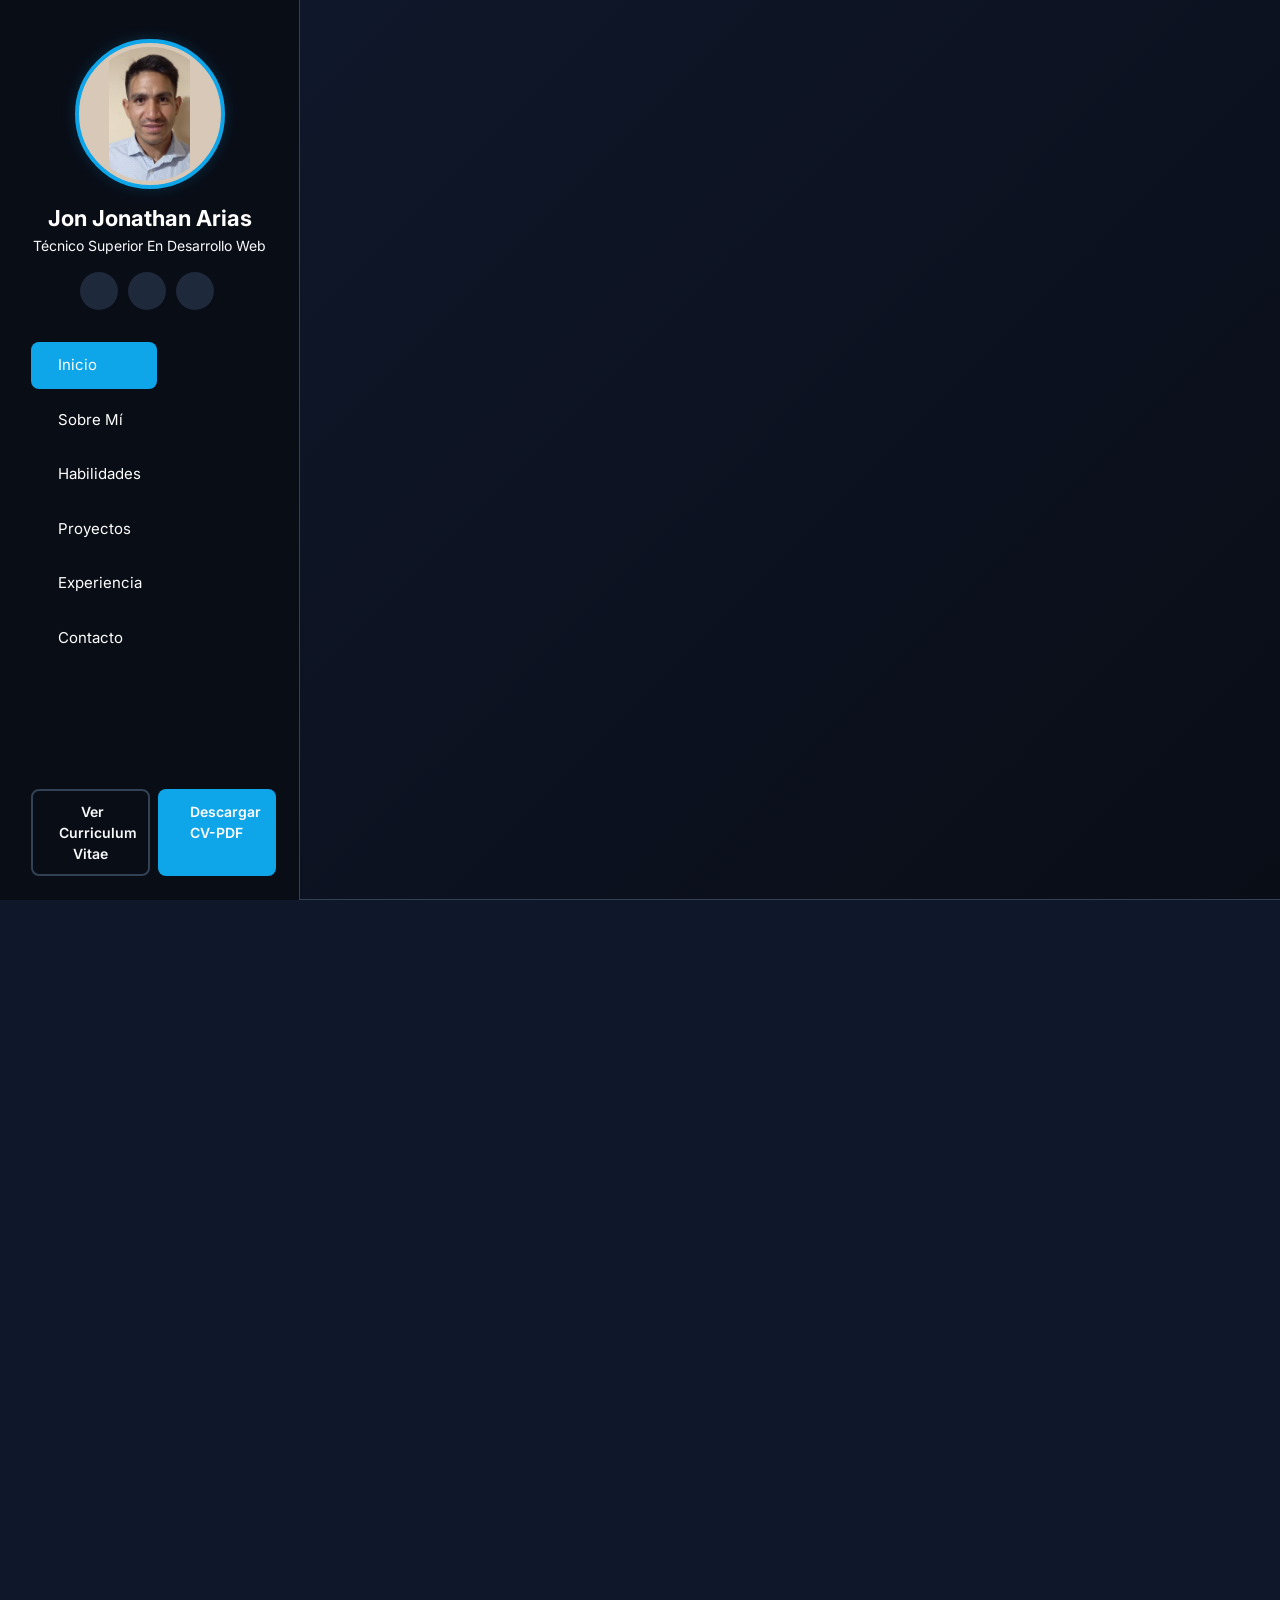
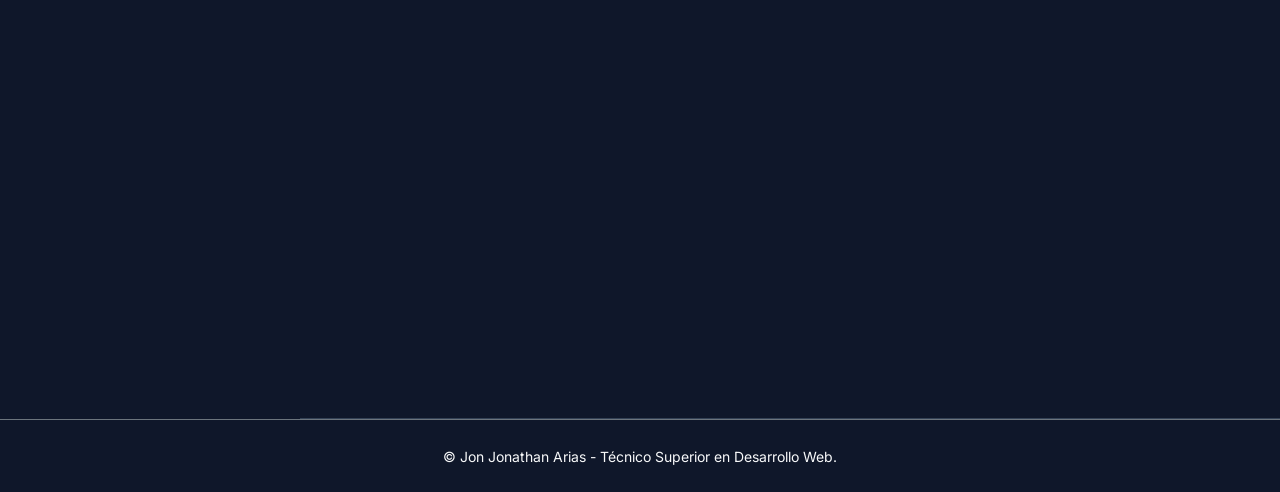
==== index.html @ d0ccfe45 "agregando informacion en tarjeta de contacto" ====
<!DOCTYPE html>
<html lang="es">

<head>
  <meta charset="utf-8">
  <meta content="width=device-width, initial-scale=1.0" name="viewport">

  <title>Jon Jonathan Arias | Técnico Superior en Desarrollo Web & Full Stack</title>
  <meta content="Portafolio Profesional de Jon Jonathan Arias - Técnico Superior en Desarrollo Web y Aplicaciones Digitales. Especialista en C#, Java, Python y JavaScript." name="description">
  <meta content="Jon Jonathan Arias, Desarrollo Web, Full Stack, C#, .NET, Java, Python, Alpine.js, Argentina, Software Developer" name="keywords">

  <!-- Favicons -->
  <link href="https://cdnjs.cloudflare.com/ajax/libs/bootstrap-icons/1.11.1/font/bootstrap-icons.min.css" rel="stylesheet">
  
  <!-- Google Fonts -->
  <link href="https://fonts.googleapis.com/css2?family=Inter:wght@300;400;500;600;700&family=Fira+Code:wght@400;500;600&display=swap" rel="stylesheet">

  <!-- Vendor CSS Files -->
  <link href="https://cdn.jsdelivr.net/npm/bootstrap@5.3.0/dist/css/bootstrap.min.css" rel="stylesheet">
  <link href="https://unpkg.com/aos@2.3.1/dist/aos.css" rel="stylesheet">

  <!-- Template Main CSS File -->
  <link rel="stylesheet" href="assets/css/estilos.css">

  <!-- EmailJS SDK -->
  <script type="text/javascript" src="https://cdn.jsdelivr.net/npm/@emailjs/browser@3/dist/email.min.js"></script>
</head>

<body>

  <!-- Mobile Toggle Button -->
  <button type="button" class="mobile-nav-toggle d-lg-none" id="mobileToggle"><i class="bi bi-list"></i></button>

  <!-- ======= Header Sidebar ======= -->
  <header id="header" class="position-fixed top-0 start-0 bottom-0 overflow-y-auto">
    <div class="d-flex flex-column min-vh-100 p-3">

      <div class="profile mt-2">
        <img src="assets/img/me.jpg" alt="Jon Jonathan Arias" class="img-fluid rounded-circle">
        <h1 class="mt-3"><a href="index.html" class="text-white text-decoration-none">Jon Jonathan Arias</a></h1>
        <p class="text-center --text-muted small mt-1">Técnico Superior En Desarrollo Web</p>
        <div class="social-links text-center mt-3">
          <a href="https://github.com/jonjonathanarias" target="_blank" title="GitHub"><i class="bi bi-github"></i></a>
          <a href="https://linkedin.com/in/jon-jonathan-arias" target="_blank" title="LinkedIn"><i class="bi bi-linkedin"></i></a>
          <button type="button" onclick="sendMail()" title="Enviar Correo"><i class="bi bi-envelope"></i></button>
        </div>
      </div>

      <nav id="navbar" class="nav-menu navbar mt-4">
        <ul>
          <li><a href="#hero" class="nav-link active"><i class="bi bi-house-door"></i> <span>Inicio</span></a></li>
          <li><a href="#about" class="nav-link"><i class="bi bi-person"></i> <span>Sobre Mí</span></a></li>
          <li><a href="#skills" class="nav-link"><i class="bi bi-cpu"></i> <span>Habilidades</span></a></li>
          <li><a href="#projects" class="nav-link"><i class="bi bi-code-slash"></i> <span>Proyectos</span></a></li>
          <li><a href="#resume" class="nav-link"><i class="bi bi-file-earmark-text"></i> <span>Experiencia</span></a></li>
          <li><a href="#contact" class="nav-link"><i class="bi bi-envelope"></i> <span>Contacto</span></a></li>
        </ul>
      </nav>

      <div class="mt-auto pt-4 pb-2 d-flex gap-2">
        <!-- Abrir en línea (Google Drive) -->
        <a href="https://drive.google.com/file/d/1VVLKbBzwM4UH4rg1sHsi0IK07VV4pfbD/view?usp=sharing" target="_blank" class="btn btn-sm btn-outline-custom w-50" title="Ver en línea">
          <i class="bi bi-eye me-1"></i> Ver Curriculum Vitae
        </a>
        
        <!-- Descargar archivo local del repositorio -->
        <a href="Curriculum-Vitae- Arias-Jon-2026.pdf" download="Curriculum-Vitae- Arias-Jon-2026.pdf" class="btn btn-sm btn-custom w-50" title="Descargar PDF">
          <i class="bi bi-download me-1"></i> Descargar CV-PDF
        </a>
      </div>

    </div>
  </header>

  <!-- ======= Main Content Area ======= -->
  <main id="main">

    <!-- ======= Hero Section ======= -->
    <section id="hero" class="d-flex flex-column justify-content-center">
      <div class="container" data-aos="fade-up">
        <span class="tech-badge mb-3">
          <i class="bi bi-patch-check-fill me-1"></i> DISPONIBLE PARA DESARROLLAR NUEVOS PROYECTOS 
        </span>
        
        <h1 class="display-4 fw-bold text-white mb-2">Jon Jonathan Arias</h1>
        
        <h2 class="h4 text-info fw-semibold mb-3">
          Técnico Superior en Desarrollo Web & Aplicaciones Digitales
        </h2>
        
        <p class="lead text-light max-w-700">
          Especializado en la creación de soluciones integrales <strong>Full Stack</strong>: interfaces de usuario en <strong>Frontend</strong>, arquitectura lógica en <strong>Backend</strong> e integración eficiente de <strong>APIs REST</strong>.
        </p>

        <div class="mt-4 pt-2">
          <a href="#projects" class="btn-custom me-2">
            <i class="bi bi-folder-check me-2"></i>Ver Proyectos
          </a>
          <a href="#contact" class="btn-outline-custom">
            <i class="bi bi-chat-dots me-2"></i>Contactar
          </a>
        </div>
      </div>
    </section>

    <!-- ======= About Section ======= -->
    <section id="about" class="about">
      <div class="container" data-aos="fade-up">

        <div class="section-title">
          <h2>Sobre Mí</h2>
          <p>Enfocado en resolver problemas reales mediante código limpio, arquitecturas sólidas e interfaces eficientes.</p>
        </div>

        <div class="row gy-4">
          <div class="col-lg-7">
            <p class="lead text-white">
              Técnico Superior en Desarrollo Web y Aplicaciones Digitales graduado del Instituto Superior Politécnico Córdoba.
            </p>
            <p class="--text-muted">
              Mi experiencia abarca el desarrollo Full Stack tanto para soluciones web como de escritorio. Me especializo en construir lógica backend robusta utilizando <strong>C# (.NET)</strong>, <strong>Java (API REST, Tomcat)</strong>, <strong>Node.js</strong> y <strong>Python (Flask/Django)</strong>, complementado con interfaces dinámicas e interactivas creadas con <strong>JavaScript, Angular, Alpine.js, Bootstrap y Tailwind CSS</strong>.
            </p>
            <p class="--text-muted">
              Experiencia práctica como desarrollador Freelance gestionando proyectos de extremo a extremo, desde el levantamiento de requerimientos y diseño de base de datos hasta el despliegue final.
            </p>
          </div>

          <div class="col-lg-5">
            <div class="custom-card">
              <h4 class="text-white mb-3">
                <i class="bi bi-person-badge text-info me-2"></i>Perfil Profesional
              </h4>
              <ul class="list-unstyled text-muted mb-0">
                <li class="mb-3 d-flex align-items-start">
                  <i class="bi bi-mortarboard text-info me-2 mt-1"></i>
                  <div>
                    <strong class="text-white d-block">Formación Académica:</strong>
                    <span class="small text-light">Técnico Superior en Desarrollo Web y Aplicacioness Digitales</span>
                  </div>
                </li>
                <li class="mb-3 d-flex align-items-start">
                  <i class="bi bi-geo-alt text-info me-2 mt-1"></i>
                  <div>
                    <strong class="text-white d-block">Ubicación:</strong>
                    <span class="small text-light">Córdoba, Argentina</span>
                  </div>
                </li>
                <li class="mb-3 d-flex align-items-start">
                  <i class="bi bi-laptop text-info me-2 mt-1"></i>
                  <div>
                    <strong class="text-white d-block">Disponibilidad / Modalidad:</strong>
                    <span class="small text-light">Remoto (Global) / Presencial / Híbrido</span>
                  </div>
                </li>
                <li class="mb-3 d-flex align-items-start">
                  <i class="bi bi-translate text-info me-2 mt-1"></i>
                  <div>
                    <strong class="text-white d-block">Idiomas:</strong>
                    <span class="small text-light">Español (Nativo) · Inglés (B2) · Portugués (B2)</span>
                  </div>
                </li>
                <li class="mb-0 d-flex align-items-start">
                  <i class="bi bi-palette text-info me-2 mt-1"></i>
                  <div>
                    <strong class="text-white d-block">Enfoque Técnico & Diseño:</strong>
                    <span class="small text-light">Diseño UI/UX, Sistemas Desktop, Arquitectura REST & Full Stack</span>
                  </div>
                </li>
              </ul>
            </div>
          </div>
        </div>

      </div>
    </section>

    <!-- ======= Skills Section ======= -->
    <section id="skills" class="skills">
      <div class="container" data-aos="fade-up">

        <div class="section-title">
          <h2>Habilidades Técnicas</h2>
          <p>Stack tecnológico completo estructurado en frontend, backend, lenguajes y herramientas.</p>
        </div>

        <div class="row g-4">

          <div class="col-md-6 col-lg-3">
            <div class="custom-card">
              <div class="text-info fs-2 mb-2"><i class="bi bi-display"></i></div>
              <h5 class="text-white">Frontend & UI/GUI</h5>
              <p class="--text-muted small">Maquetación responsiva, interfaces dinámicas y reacitvas.</p>
              <div>
                <span class="tech-badge">Angular</span>
                <span class="tech-badge">HTML5 / CSS3</span>
                <span class="tech-badge">Bootstrap</span>
                <span class="tech-badge">Tailwind CSS</span>
                <span class="tech-badge">Alpine.js</span>
                <span class="tech-badge">WinForms (C#)</span>
                <span class="tech-badge">Guna UI</span>
              </div>
            </div>
          </div>

          <div class="col-md-6 col-lg-3">
            <div class="custom-card">
              <div class="text-info fs-2 mb-2"><i class="bi bi-server"></i></div>
              <h5 class="text-white">Backend</h5>
              <p class="--text-muted small">APIs REST, arquitectura orientada a servicios y MVC.</p>
              <div>
                <span class="tech-badge">Node.js</span>
                <span class="tech-badge">Django</span>
                <span class="tech-badge">Blade</span>
                <span class="tech-badge">Flask</span>
                <span class="tech-badge">.NET</span>
                <span class="tech-badge">Apache Tomcat</span>
              </div>
            </div>
          </div>

          <div class="col-md-6 col-lg-3">
            <div class="custom-card">
              <div class="text-info fs-2 mb-2"><i class="bi bi-code-square"></i></div>
              <h5 class="text-white">Lenguajes</h5>
              <p class="--text-muted small">Lenguajes de programación estructurados y orientados a objetos.</p>
              <div>
                <span class="tech-badge">JavaScript</span>
                <span class="tech-badge">PHP</span>
                <span class="tech-badge">C#</span>
                <span class="tech-badge">Java</span>
                <span class="tech-badge">Python</span>
                <span class="tech-badge">SQL</span>
              </div>
            </div>
          </div>

          <div class="col-md-6 col-lg-3">
            <div class="custom-card">
              <div class="text-info fs-2 mb-2"><i class="bi bi-tools"></i></div>
              <h5 class="text-white">Herramientas & BBDD</h5>
              <p class="--text-muted small">Control de versiones, bases de datos y entornos.</p>
              <div>
                <span class="tech-badge">Git & GitHub</span>
                <span class="tech-badge">Scrum</span>
                <span class="tech-badge">MySQL</span>
                <span class="tech-badge">SQL Server</span>
                <span class="tech-badge">Android Studio</span>
                <span class="tech-badge">WordPress</span>
                <span class="tech-badge">Docker</span>
              </div>
            </div>
          </div>

        </div>

      </div>
    </section>

   <!-- ======= Projects Section ======= -->
    <section id="projects" class="projects">
      <div class="container" data-aos="fade-up">

        <div class="section-title">
          <h2>Proyectos Destacados</h2>
          <p>Sistemas y plataformas desarrollados de principio a fin, enfocados en la eficiencia, usabilidad e integración funcional para clientes y usuarios finales.</p>
        </div>

        <div class="row g-4">

          <!-- Covacha Sala -->
          <div class="col-lg-4 col-md-6">
            <div class="custom-card d-flex flex-column h-100">
              
              <!-- Contenedor Hover Slider con Modal Trigger -->
              <div class="hover-slider mb-3 rounded overflow-hidden position-relative cursor-pointer"
                  data-bs-toggle="modal" 
                  data-bs-target="#imageModal" 
                  onclick="openProjectModal([
                    'assets/img/projects/covacha-preview.png', 
                    'assets/img/projects/covacha-img-1.png', 
                    'assets/img/projects/covacha-img-2.png',
                    'assets/img/projects/covacha-img-3.png'
                  ], 'Covacha Sala De Musica')">
                
                <img src="assets/img/projects/covacha-preview.png" class="slide-img img-1" alt="Covacha Vista 1">
                <img src="assets/img/projects/covacha-img-1.png" class="slide-img img-2" alt="Covacha Vista 2">
                <img src="assets/img/projects/covacha-img-2.png" class="slide-img img-3" alt="Covacha Vista 3">
                <img src="assets/img/projects/covacha-img-3.png" class="slide-img img-4" alt="Covacha Vista 4">
                
                <div class="hover-dots position-absolute bottom-0 start-50 translate-middle-x mb-2 d-flex gap-1">
                  <span class="dot active"></span>
                  <span class="dot"></span>
                  <span class="dot"></span>
                  <span class="dot"></span>
                </div>
                <div class="img-overlay-icon"><i class="bi bi-arrows-angle-expand"></i></div>
              </div>

              <div class="d-flex justify-content-between align-items-center mb-2">
                <span class="tech-badge">PLATAFORMA WEB</span>
                <a href="https://covachasala.coop.ar" target="_blank" class="text-white fs-5"><i class="bi bi-box-arrow-up-right"></i></a>
              </div>

              <h4 class="text-white">Covacha Sala</h4>
              <p class="text-light small flex-grow-1">
                Landing page e integración de sistema de reservas para una cooperativa musical. Incluye interfaz de reserva de sala de ensayo y "pizarra editable" para novedades.
              </p>

              <div class="mb-3">
                <span class="tech-badge">JavaScript</span>
                <span class="tech-badge">HTML5 / CSS3</span>
                <span class="tech-badge">Bootstrap</span>
              </div>

              <!-- Botón estandarizado -->
              <div class="mt-auto">
                <a href="https://covachasala.coop.ar" target="_blank" class="btn btn-sm btn-outline-custom w-100 text-center">
                  <i class="bi bi-globe me-1"></i> Visitar Sitio Web
                </a>
              </div>

            </div>
          </div>

          <!-- Popus Pizzeria -->
          <div class="col-lg-4 col-md-6">
            <div class="custom-card d-flex flex-column h-100">
              
              <!-- Contenedor Hover Slider con Modal Trigger -->
              <div class="hover-slider mb-3 rounded overflow-hidden position-relative cursor-pointer"
                  data-bs-toggle="modal" 
                  data-bs-target="#imageModal" 
                  onclick="openProjectModal([
                    'assets/img/projects/popus-img-1.png', 
                    'assets/img/projects/popus-img-2.png', 
                    'assets/img/projects/popus-img-3.png'
                  ], 'Popus Pizzería')">
                
                <img src="assets/img/projects/popus-img-1.png" class="slide-img img-1" alt="Popus Vista 1">
                <img src="assets/img/projects/popus-img-2.png" class="slide-img img-2" alt="Popus Vista 2">
                <img src="assets/img/projects/popus-img-3.png" class="slide-img img-3" alt="Popus Vista 3">
                
                <div class="hover-dots position-absolute bottom-0 start-50 translate-middle-x mb-2 d-flex gap-1">
                  <span class="dot active"></span>
                  <span class="dot"></span>
                  <span class="dot"></span>
                </div>
                <div class="img-overlay-icon"><i class="bi bi-arrows-angle-expand"></i></div>
              </div>

              <div class="d-flex justify-content-between align-items-center mb-2">
                <span class="tech-badge">SISTEMA DESKTOP</span>
                <a href="https://github.com/jonjonathanarias/popus_pizzerias" target="_blank" class="text-white fs-5"><i class="bi bi-github"></i></a>
              </div>

              <h4 class="text-white">Popus Pizzería</h4>
              <p class="text-light small flex-grow-1">
                Sistema de gestión gastronómica en C#. Interfaz gráfica con Guna UI, módulo de ventas, emisión automática de comandas en cocina y arqueo de caja.
              </p>

              <div class="mb-3">
                <span class="tech-badge">C# (.NET)</span>
                <span class="tech-badge">WinForms</span>
                <span class="tech-badge">Guna UI</span>
                <span class="tech-badge">SQL Server</span>
              </div>

              <!-- Botones estandarizados dobles -->
              <div class="mt-auto d-flex gap-2">
                <a href="https://github.com/jonjonathanarias/popus_pizzerias" target="_blank" class="btn btn-sm btn-outline-custom w-50 text-center">
                  <i class="bi bi-github me-1"></i> Ver repositorio
                </a>
                <a href="https://github.com/jonjonathanarias/popus_pizzerias/releases" target="_blank" class="btn btn-sm btn-outline-custom w-50 text-center">
                  <i class="bi bi-download me-1"></i> Demo (.exe)
                </a>
              </div>

            </div>
          </div>

          <!-- Cercamio.ar -->
          <div class="col-lg-4 col-md-6">
            <div class="custom-card d-flex flex-column h-100">
              
              <!-- Imagen Preview con Modal Trigger -->
              <!-- Contenedor Hover Slider con Modal Trigger -->
              <div class="hover-slider mb-3 rounded overflow-hidden position-relative cursor-pointer"
                  data-bs-toggle="modal" 
                  data-bs-target="#imageModal" 
                  onclick="openProjectModal([
                    'assets/img/projects/cercamio-preview.png',
                  ], 'CercaMio ')">
                
                <img src="assets/img/projects/cercamio-preview.png" class="slide-img img-1" alt="CercaMio Vista 1">
                
                
                <div class="hover-dots position-absolute bottom-0 start-50 translate-middle-x mb-2 d-flex gap-1">
                  <span class="dot active"></span>
                  <span class="dot"></span>
                  <span class="dot"></span>
                </div>
                <div class="img-overlay-icon"><i class="bi bi-arrows-angle-expand"></i></div>
              </div>

              <div class="d-flex justify-content-between align-items-center mb-2">
                <span class="tech-badge">GEOLOCALIZACIÓN WEB</span>
                <a href="https://cercamio.ar" target="_blank" class="text-white fs-5"><i class="bi bi-box-arrow-up-right"></i></a>
              </div>

              <h4 class="text-white">Cercamio.ar</h4>
              <p class="text-light small flex-grow-1">
                Plataforma de geolocalización de ofertas con cálculo de radio de distancia en tiempo real, CMS autónomo para comercios y filtrado dinámico.
              </p>

              <div class="mb-3">
                <span class="tech-badge">Java</span>
                <span class="tech-badge">API REST</span>
                <span class="tech-badge">Blade</span>
                <span class="tech-badge">Alpine.js</span>
              </div>

              <!-- Botón estandarizado -->
              <div class="mt-auto">
                <a href="https://cercamio.ar" target="_blank" class="btn btn-sm btn-outline-custom w-100 text-center">
                  <i class="bi bi-globe me-1"></i> Visitar Sitio Web
                </a>
              </div>

            </div>
          </div>

        </div>

      </div>
    </section>

    <!-- ======= Modal Reutilizable con Slider ======= -->
    <div class="modal fade" id="imageModal" tabindex="-1" aria-hidden="true">
      <div class="modal-dialog modal-dialog-centered modal-lg">
        <div class="modal-content bg-dark border-secondary shadow-lg">
          
          <!-- Encabezado -->
          <div class="modal-header border-secondary py-2 px-3">
            <h5 class="modal-title text-white fs-6" id="imageModalLabel">Vista previa</h5>
            <button type="button" class="btn-close btn-close-white" data-bs-dismiss="modal" aria-label="Close"></button>
          </div>

          <!-- Cuerpo del Modal -->
          <div class="modal-body text-center p-2 p-md-3 bg-black rounded-bottom">
            
            <!-- Vista para 1 sola imagen -->
            <div id="singleImageContainer" class="d-none">
              <img src="" id="modalSingleImage" class="img-fluid rounded border border-secondary" alt="Preview Grande" style="max-height: 75vh; width: 100%; object-fit: contain;">
            </div>

            <!-- Slider/Carrusel para múltiples imágenes -->
            <div id="modalCarousel" class="carousel slide d-none" data-bs-ride="false">
              <div class="carousel-indicators" id="carouselIndicators"></div>
              <div class="carousel-inner" id="carouselInner"></div>
              
              <!-- Botones de navegación del slider -->
              <button class="carousel-control-prev" type="button" data-bs-target="#modalCarousel" data-bs-slide="prev">
                <span class="carousel-control-prev-icon" aria-hidden="true"></span>
                <span class="visually-hidden">Anterior</span>
              </button>
              <button class="carousel-control-next" type="button" data-bs-target="#modalCarousel" data-bs-slide="next">
                <span class="carousel-control-next-icon" aria-hidden="true"></span>
                <span class="visually-hidden">Siguiente</span>
              </button>
            </div>

          </div>

        </div>
      </div>
    </div>

    <!-- ======= Resume Section ======= -->
    <section id="resume" class="resume">
      <div class="container" data-aos="fade-up">

        <div class="section-title">
          <h2>Trayectoria y Educación</h2>
          <p>Formación académica oficial con certificados verificables y experiencia profesional.</p>
        </div>

        <div class="row">
          <div class="col-lg-6">
            <h3 class="text-white mb-4"><i class="bi bi-briefcase text-info me-2"></i>Experiencia Profesional</h3>

            <div class="resume-item">
              <h4>Landing Page y Sistema de Reservas "Covacha Sala"</h4>
              <h5>Diciembre 2025</h5>
              <p><em>Desarrollo Freelance</em></p>
              <ul class="--text-muted small">
                <li>Diseño e integración de plataforma para reservación de sala de ensayos y grabación.</li>
                <li>Desarrollo de panel de administración "pizarra editable" para novedades.</li>
              </ul>
            </div>

            <div class="resume-item">
              <h4>Sistema de Gestión Gastronómica "Popus Pizzeria"</h4>
              <h5>Septiembre 2025 - Noviembre 2025</h5>
              <p><em>Desarrollo Desktop (.NET / SQL)</em></p>
              <ul class="--text-muted small">
                <li>Desarrollo de software integral para ventas, facturación y arqueo de caja.</li>
                <li>Integración directa para emisión automática de comandas en cocina.</li>
              </ul>
            </div>

            <div class="resume-item">
              <h4>Plataforma de Geolocalización "Cercamio.ar"</h4>
              <h5>Junio 2025 - Actualidad</h5>
              <p><em>Desarrollo Full Stack</em></p>
              <ul class="--text-muted small">
                <li>Motor de búsqueda geográfico en Java y API REST sobre Apache Tomcat.</li>
                <li>Panel CMS para comerciantes y frontend reactivo con Alpine.js.</li>
              </ul>
            </div>
          </div>

          <div class="col-lg-6">
            <h3 class="text-white mb-4"><i class="bi bi-journal-bookmark text-info me-2"></i>Formación Académica</h3>

            <div class="resume-item">
              <h4>Técnico Superior en Desarrollo Web y Aplicaciones Digitales</h4>
              <h5>Marzo 2021 - Junio 2025</h5>
              <p><em>Instituto Superior Politécnico Córdoba</em></p>
              <a href="https://drive.google.com/file/d/1f6O6OcbkB6Myg7Qyejt_ljGEZILntXcV/view?usp=sharing" target="_blank" class="btn btn-sm btn-outline-custom mt-1 mb-2"><i class="bi bi-file-earmark-pdf me-1"></i> Título Digital (Drive)</a>
            </div>

            <div class="resume-item">
              <h4>Programming Essentials in Python</h4>
              <h5>Abril 2023</h5>
              <p><em>Instituto Superior Politécnico Córdoba / Cisco</em></p>
              <a href="https://drive.google.com/file/d/1rPEdGe_G1jYqlW_z1Or3TcjSTWJ2eZKj/view?usp=sharing" target="_blank" class="btn btn-sm btn-outline-custom mt-1 mb-2"><i class="bi bi-file-earmark-pdf me-1"></i> Certificado Digital (Drive)</a>
            </div>

            <div class="resume-item">
              <h4>Programador</h4>
              <h5>Julio 2023</h5>
              <p><em>Dirección General de Educación Técnica y Formación Profesional</em></p>
              <a href="https://drive.google.com/file/d/12rRxjWxVsVNZaV4NTY9_Zjca_L4GytGB/view?usp=sharing" target="_blank" class="btn btn-sm btn-outline-custom mt-1 mb-2"><i class="bi bi-file-earmark-pdf me-1"></i> Título Digital (Drive)</a>
            </div>
          </div>
        </div>

      </div>
    </section>

    <!-- ======= Contact Section ======= -->
    <section id="contact" class="contact">
      <div class="container" data-aos="fade-up">

        <div class="section-title">
          <h2>Contacto Seguro</h2>
          <p>¿Tienes un proyecto en mente o una propuesta laboral? ¡Envíame un mensaje directo!</p>
        </div>

        <div class="row g-4">
          <div class="col-lg-6">
            <div class="custom-card">
              <h4 class="text-white mb-4"><i class="bi bi-shield-check text-info me-2"></i>Envío de Mensaje Directo</h4>
              
              <!-- Alerta de éxito/error -->
              <div id="contactAlert" class="alert d-none mb-3" role="alert"></div>

              <!-- Formulario de contacto -->
              <form id="secureContactForm" onsubmit="handleContactSubmit(event)">
                
                <!-- Campo Honeypot para despistar bots (Anti-Spam) -->
                <input type="text" id="honeypot" name="user_bot_check" style="display:none !important;" tabindex="-1" autocomplete="off">

                <div class="mb-3">
                  <label for="senderName" class="form-label --text-muted small">Tu Nombre / Empresa</label>
                  <input type="text" class="form-control form-control-custom" id="senderName" name="from_name" required placeholder="Ej. Maria Lopez">
                </div>

                <div class="mb-3">
                  <label for="senderEmail" class="form-label --text-muted small">Tu Correo Electrónico</label>
                  <input type="email" class="form-control form-control-custom" id="senderEmail" name="from_email" required placeholder="ejemplo@correo.com">
                </div>

                <div class="mb-3">
                  <label for="senderSubject" class="form-label --text-muted small">Asunto</label>
                  <input type="text" class="form-control form-control-custom" id="senderSubject" name="subject" required placeholder="Propuesta de proyecto / Consulta">
                </div>

                <div class="mb-3">
                  <label for="senderMessage" class="form-label --text-muted small">Mensaje</label>
                  <textarea class="form-control form-control-custom" id="senderMessage" name="message" rows="4" required placeholder="Escribe tu mensaje aquí..."></textarea>
                </div>

                <button type="submit" id="btnSubmit" class="btn-custom w-100 py-3">
                  <i class="bi bi-send me-2"></i>Enviar Mensaje
                </button>
              </form>
            </div>
          </div>

          <div class="col-lg-6">
            <div class="custom-card h-100 d-flex flex-column justify-content-between p-4">
              <div>
                <h4 class="text-white mb-4"><i class="bi bi-person-lines-fill text-info me-2"></i>Información de Contacto</h4>
                
                <!-- Indicador de Disponibilidad -->
                <div class="d-flex align-items-center mb-4 p-3 rounded bg-dark border border-secondary border-opacity-25">
                  <span class="position-relative d-flex me-3">
                    <span class="spinner-grow spinner-grow-sm text-success" role="status"></span>
                  </span>
                  <div>
                    <h6 class="text-white mb-0 small fw-bold">Estado Actual</h6>
                    <span class="text-success small">Disponible para proyectos freelance y oportunidades laborales</span>
                  </div>
                </div>

                <!-- LinkedIn -->
                <div class="d-flex align-items-center mb-4">
                  <div class="text-info fs-3 me-3"><i class="bi bi-linkedin"></i></div>
                  <div>
                    <h6 class="text-white mb-0">LinkedIn</h6>
                    <a href="https://linkedin.com/in/jon-jonathan-arias" target="_blank" class="--text-muted text-decoration-none small">
                      linkedin.com/in/jon-jonathan-arias <i class="bi bi-arrow-up-right small ms-1"></i>
                    </a>
                  </div>
                </div>

                <!-- GitHub -->
                <div class="d-flex align-items-center mb-4">
                  <div class="text-info fs-3 me-3"><i class="bi bi-github"></i></div>
                  <div>
                    <h6 class="text-white mb-0">GitHub</h6>
                    <a href="https://github.com/jonjonathanarias" target="_blank" class="--text-muted text-decoration-none small">
                      github.com/jonjonathanarias <i class="bi bi-arrow-up-right small ms-1"></i>
                    </a>
                  </div>
                </div>

                <!-- Ubicación -->
                <div class="d-flex align-items-center mb-4">
                  <div class="text-info fs-3 me-3"><i class="bi bi-geo-alt"></i></div>
                  <div>
                    <h6 class="text-white mb-0">Ubicación</h6>
                    <span class="--text-muted small">Córdoba, Argentina (Trabajo Remoto / Presencial)</span>
                  </div>
                </div>

                <!-- Correo Directo -->
                <div class="d-flex align-items-center mb-4">
                  <div class="text-info fs-3 me-3"><i class="bi bi-envelope"></i></div>
                  <div>
                    <h6 class="text-white mb-0">Correo Electrónico</h6>
                    <a href="mailto:ariasjonjonathan@gmail.com" class="--text-muted text-decoration-none small">
                      ariasjonjonathan@gmail.com
                    </a>
                  </div>
                </div>
              </div>

              <!-- Botón de Contacto Rápido por WhatsApp -->
              <div class="pt-3 border-top border-secondary border-opacity-25">
                <a href="https://wa.me/5493525404523?text=Hola%20Jon,%20vi%20tu%20portafolio%20y%20me%20gustar%C3%ADa%20contactarte" 
                  target="_blank" 
                  class="btn btn-outline-success w-100 py-2 d-flex align-items-center justify-content-center gap-2">
                  <i class="bi bi-whatsapp fs-5"></i> Contactar por WhatsApp
                </a>
              </div>

            </div>
          </div>

        </div>

      </div>
    </section>

  </main>

  <!-- ======= Footer ======= -->
  <footer id="footer" class="p-4 text-center text-light border-top border-secondary">
    <div class="container">
      <small>&copy; Jon Jonathan Arias - Técnico Superior en Desarrollo Web.</small>
    </div>
  </footer>

  <!-- Vendor JS Files -->
  <script src="https://cdn.jsdelivr.net/npm/bootstrap@5.3.0/dist/js/bootstrap.bundle.min.js"></script>
  <script src="https://unpkg.com/aos@2.3.1/dist/aos.js"></script>

  <!-- Anti-Spam & Navigation Script -->
  <script>
    // Inicializar EmailJS con tu Public Key
    (function() {
      emailjs.init("eGFEOpbKyzXnRq8Lo"); // Public Key de EmailJS
    })();

    async function handleContactSubmit(event) {
      event.preventDefault();

      const form = event.target;
      const btnSubmit = document.getElementById('btnSubmit');

      // 1. Verificación Honeypot Anti-Spam
      const botCheck = document.getElementById('honeypot').value;
      if (botCheck !== "") {
        // Si el bot llenó el campo oculto, simula éxito para no dar pistas
        showAlert('¡Mensaje enviado con éxito!', 'alert-success');
        form.reset();
        return;
      }

      // 2. Feedback visual en el botón
      btnSubmit.disabled = true;
      btnSubmit.innerHTML = `<span class="spinner-border spinner-border-sm me-2" role="status" aria-hidden="true"></span>Enviando...`;

      // 3. Envío seguro mediante EmailJS
      const serviceID = "service_b9gafiy";   // Service ID
      const templateID = "template_81wfh71"; // Reemplazar con tu Template ID

      try {
        await emailjs.sendForm(serviceID, templateID, form);
        showAlert('¡Mensaje enviado con éxito! Me pondré en contacto contigo pronto.', 'alert-success');
        form.reset();
      } catch (error) {
        showAlert('Ocurrió un problema al enviar el mensaje. Inténtalo de nuevo.', 'alert-danger');
        console.error('EmailJS Error:', error);
      } finally {
        btnSubmit.disabled = false;
        btnSubmit.innerHTML = `<i class="bi bi-send me-2"></i>Enviar Mensaje`;
      }
    }

    function showAlert(message, typeClass) {
      const alertBox = document.getElementById('contactAlert');
      alertBox.className = `alert ${typeClass} text-center py-2 px-3 small rounded mb-3`;
      alertBox.textContent = message;
      alertBox.classList.remove('d-none');
    }

    //Funcion para el modal
    function openProjectModal(images, title) {
      document.getElementById('imageModalLabel').textContent = title || 'Vista Previa';
      
      const singleContainer = document.getElementById('singleImageContainer');
      const carouselContainer = document.getElementById('modalCarousel');
      const singleImg = document.getElementById('modalSingleImage');
      const carouselInner = document.getElementById('carouselInner');
      const carouselIndicators = document.getElementById('carouselIndicators');

      // Limpiar contenido previo
      carouselInner.innerHTML = '';
      carouselIndicators.innerHTML = '';

      if (images.length === 1) {
        // Mostrar solo 1 imagen
        singleImg.src = images[0];
        singleContainer.classList.remove('d-none');
        carouselContainer.classList.add('d-none');
      } else {
        // Mostrar Slider / Carrusel
        singleContainer.classList.add('d-none');
        carouselContainer.classList.remove('d-none');

        images.forEach((src, index) => {
          const isActive = index === 0 ? 'active' : '';

          // Agregar indicadores (puntos inferiores)
          carouselIndicators.innerHTML += `
            <button type="button" data-bs-target="#modalCarousel" data-bs-slide-to="${index}" class="${isActive}" aria-current="${index === 0 ? 'true' : 'false'}"></button>
          `;

          // Agregar imágenes al carrusel
          carouselInner.innerHTML += `
            <div class="carousel-item ${isActive}">
              <img src="${src}" class="img-fluid rounded border border-secondary" alt="Preview ${index + 1}" style="max-height: 75vh; width: 100%; object-fit: contain;">
            </div>
          `;
        });

        // Reiniciar la instancia del carrusel de Bootstrap
        const carouselElement = document.getElementById('modalCarousel');
        const carouselInstance = bootstrap.Carousel.getOrCreateInstance(carouselElement);
        carouselInstance.to(0);
      }
    }

    // Inicializar Animaciones
    AOS.init({
      duration: 800,
      once: true
    });

    // Mobile Navbar Toggle
    const mobileToggle = document.getElementById('mobileToggle');
    const header = document.getElementById('header');

    mobileToggle.addEventListener('click', function() {
      header.classList.toggle('header-show');
      this.querySelector('i').classList.toggle('bi-list');
      this.querySelector('i').classList.toggle('bi-x');
    });

    // Cierre automático de menú móvil
    document.querySelectorAll('#navbar a').forEach(navLink => {
      navLink.addEventListener('click', () => {
        if (header.classList.contains('header-show')) {
          header.classList.remove('header-show');
          mobileToggle.querySelector('i').classList.add('bi-list');
          mobileToggle.querySelector('i').classList.remove('bi-x');
        }
      });
    });
    
  </script>

</body>
</html>
---- assets/css/estilos.css ----
:root {
      --primary-color: #0ea5e9;
      --primary-hover: #0284c7;
      --bg-dark: #0f172a;
      --bg-card: #1e293b;
      --text-main: #f8fafc;
      --text-muted: #ffff;
      --border-color: #334155;
    }

    body {
      font-family: 'Inter', sans-serif;
      background-color: var(--bg-dark);
      color: var(--text-main);
      overflow-x: hidden;
    }

    code, pre, .tech-badge {
      font-family: 'Fira Code', monospace;
    }

    /* Header & Navigation */
    #header {
      position: fixed;
      top: 0;
      left: 0;
      bottom: 0;
      width: 300px;
      transition: all ease-in-out 0.5s;
      z-index: 9997;
      padding: 0 15px;
      background: #090d16;
      overflow-y: auto;
      border-right: 1px solid var(--border-color);
    }
    /* Estilos para navegadores WebKit (Chrome, Edge, Safari) */
    #header::-webkit-scrollbar {
      width: 6px; /* Ancho fino y elegante */
    }

    #header::-webkit-scrollbar-track {
      background: #0b0f19; /* Fondo oscuro acorde al sidebar */
      border-radius: 10px;
    }

    #header::-webkit-scrollbar-thumb {
      background: #1e293b; /* Color discreto para la barra */
      border-radius: 10px;
      transition: background 0.3s ease;
    }

    #header::-webkit-scrollbar-thumb:hover {
      background: #0ea5e9; /* Resaltado en azul cyan al pasar el cursor */
    }

    /* Soporte para Firefox */
    #header {
      scrollbar-width: thin;
      scrollbar-color: #1e293b #0b0f19;
      overflow-y: auto; /* Asegura el scroll vertical cuando haga falta */
    }

    .profile img {
      margin: 15px auto;
      display: block;
      width: 150px;
      height: 150px;
      border-radius: 50%;
      border: 4px solid var(--primary-color);
      object-fit: contain; 
      background-color: #d8c8b8; /* Un color similar a tu fondo para disimular los bordes */
      padding: 4px;
      box-shadow: 0 0 15px rgba(14, 165, 233, 0.2);
    }

    .profile h1 {
      font-size: 22px;
      margin: 0;
      padding: 0;
      font-weight: 700;
      text-align: center;
      color: #fff;
    }

    .profile .social-links a, .profile .social-links button {
      font-size: 18px;
      display: inline-flex;
      align-items: center;
      justify-content: center;
      background: #1e293b;
      color: #fff;
      margin-right: 6px;
      border-radius: 50%;
      border: none;
      width: 38px;
      height: 38px;
      transition: 0.3s;
      cursor: pointer;
      text-decoration: none;
    }

    .profile .social-links a:hover, .profile .social-links button:hover {
      background: var(--primary-color);
      color: #fff;
    }

    /* Estilos para contenedores e imágenes de proyectos */
    .project-img-wrapper {
      height: 180px;
      background-color: #0f172a;
      border: 1px solid rgba(255, 255, 255, 0.1);
    }

    .project-img {
      width: 100%;
      height: 100%;
      object-fit: cover;
      object-position: top center;
      transition: transform 0.4s ease;
    }

    .custom-card:hover .project-img {
      transform: scale(1.05);
    }

    /* Corrección de contraste en textos explicativos */
    .custom-card p.text-light {
      color: #cbd5e1 !important;
    }

    /* Contenedor del Slider */
    .hover-slider {
      height: 190px;
      background-color: #0f172a;
      border: 1px solid rgba(255, 255, 255, 0.1);
    }

    /* Imágenes superpuestas */
    .hover-slider .slide-img {
      position: absolute;
      top: 0;
      left: 0;
      width: 100%;
      height: 100%;
      object-fit: cover;
      object-position: top center;
      opacity: 0;
      transition: opacity 0.4s ease-in-out;
    }

    /* Imagen por defecto cuando no hay hover */
    .hover-slider .slide-img.img-1 {
      opacity: 1;
    }

    /* Cursor e indicación de expandir imagen */
    .cursor-pointer {
      cursor: pointer;
    }

    .img-overlay-icon {
      position: absolute;
      top: 10px;
      right: 10px;
      background: rgba(15, 23, 42, 0.7);
      color: #0ea5e9;
      width: 32px;
      height: 32px;
      border-radius: 50%;
      display: flex;
      align-items: center;
      justify-content: center;
      opacity: 0;
      transition: opacity 0.3s ease;
      pointer-events: none;
      font-size: 0.9rem;
    }

    .project-img-wrapper:hover .img-overlay-icon,
    .hover-slider:hover .img-overlay-icon {
      opacity: 1;
    }

    /* Estandarización de estilo y altura de botones */
    .custom-card .btn {
      padding: 0.5rem 0.75rem;
      font-size: 0.875rem;
      font-weight: 500;
      display: inline-flex;
      align-items: center;
      justify-content: center;
      border-radius: 6px;
      min-height: 38px;
    }

    /* Estilos para el slider del Modal */
    #modalCarousel .carousel-control-prev,
    #modalCarousel .carousel-control-next {
      width: 8%;
      background: rgba(0, 0, 0, 0.3);
      border-radius: 6px;
    }

    #modalCarousel .carousel-indicators [data-bs-target] {
      background-color: #0ea5e9;
      height: 4px;
    }

    /* Animación al pasar el ratón por la tarjeta */
    .custom-card:hover .hover-slider .img-1 {
      animation: slideSequence1 6s infinite;
    }

    .custom-card:hover .hover-slider .img-2 {
      animation: slideSequence2 6s infinite;
    }

    .custom-card:hover .hover-slider .img-3 {
      animation: slideSequence3 6s infinite;
    }

    /* Secuencia de la animación de 3 imágenes (2 segundos cada una) */
    @keyframes slideSequence1 {
      0%, 30%, 100% { opacity: 1; }
      33%, 97% { opacity: 0; }
    }

    @keyframes slideSequence2 {
      0%, 30% { opacity: 0; }
      33%, 63% { opacity: 1; }
      66%, 100% { opacity: 0; }
    }

    @keyframes slideSequence3 {
      0%, 63% { opacity: 0; }
      66%, 96% { opacity: 1; }
      100% { opacity: 0; }
    }

    /* Puntos de referencia visual */
    .hover-dots .dot {
      width: 6px;
      height: 6px;
      border-radius: 50%;
      background-color: rgba(255, 255, 255, 0.4);
      transition: background-color 0.3s;
    }

    .custom-card:hover .hover-dots .dot {
      background-color: #0ea5e9;
    }

    .nav-menu * {
      margin: 0;
      padding: 0;
      list-style: none;
    }

    .nav-menu > ul > li {
      position: relative;
      white-space: nowrap;
    }

    .nav-menu a, .nav-menu a:focus {
      display: flex;
      align-items: center;
      color: var(--text-muted);
      padding: 12px 15px;
      margin-bottom: 8px;
      transition: 0.3s;
      font-size: 15px;
      border-radius: 8px;
      text-decoration: none;
    }

    .nav-menu a i {
      font-size: 20px;
      padding-right: 12px;
      color: var(--text-muted);
    }

    .nav-menu a:hover, .nav-menu .active, .nav-menu .active:focus {
      text-decoration: none;
      color: #fff;
      background: var(--primary-color);
    }

    .nav-menu a:hover i, .nav-menu .active i {
      color: #fff;
    }

    /* Main Content Area */
    #main {
      margin-left: 300px;
    }

    @media (max-width: 991px) {
      #header {
        left: -300px;
      }
      #header.header-show {
        left: 0;
      }
      #main {
        margin-left: 0;
      }
    }

    /* Hero Section */
    #hero {
      width: 100%;
      height: 100vh;
      background: linear-gradient(135deg, rgba(15, 23, 42, 0.95), rgba(9, 13, 22, 0.98)), url('https://images.unsplash.com/photo-1555066931-4365d14bab8c?auto=format&fit=crop&w=1920&q=80') center center;
      background-size: cover;
      position: relative;
      padding: 0 15px;
    }

    #hero h1 {
      margin: 0 0 10px 0;
      font-size: 52px;
      font-weight: 700;
      line-height: 56px;
      color: #fff;
    }

    #hero h2 {
      
      letter-spacing: -0.5px;
    }

    #hero p {
      color: var(--text-muted);
      margin-bottom: 30px;
      font-size: 24px;
    }

    #hero p span {
      color: var(--primary-color);
      border-bottom: 2px solid var(--primary-color);
      padding-bottom: 4px;
    }

    #hero p.max-w-700 {
      max-width: 720px;
      line-height: 1.6;
      color: var(--text-muted) !important;
    }

    .btn-custom {
      background: var(--primary-color);
      color: #fff;
      padding: 12px 28px;
      border-radius: 8px;
      font-weight: 600;
      text-decoration: none;
      transition: 0.3s;
      display: inline-block;
      margin-right: 12px;
      border: none;
      cursor: pointer;
    }

    .btn-custom:hover {
      background: var(--primary-hover);
      color: #fff;
      transform: translateY(-2px);
    }

    .btn-outline-custom {
      border: 2px solid var(--border-color);
      color: var(--text-main);
      padding: 10px 26px;
      border-radius: 8px;
      font-weight: 600;
      text-decoration: none;
      transition: 0.3s;
      display: inline-block;
    }

    .btn-outline-custom:hover {
      border-color: var(--primary-color);
      color: var(--primary-color);
    }

    /* Sections General */
    section {
      padding: 80px 0;
      border-bottom: 1px solid var(--border-color);
    }

    .section-title {
      padding-bottom: 30px;
    }

    .section-title h2 {
      font-size: 32px;
      font-weight: bold;
      margin-bottom: 15px;
      padding-bottom: 15px;
      position: relative;
      color: #fff;
    }

    .section-title h2::after {
      content: '';
      position: absolute;
      display: block;
      width: 50px;
      height: 3px;
      background: var(--primary-color);
      bottom: 0;
      left: 0;
    }

    .section-title p {
      margin-bottom: 0;
      color: var(--text-muted);
    }

    /* Cards & Badges */
    .custom-card {
      background: var(--bg-card);
      border: 1px solid var(--border-color);
      border-radius: 12px;
      padding: 25px;
      height: 100%;
      transition: all 0.3s ease;
    }

    .custom-card:hover {
      transform: translateY(-5px);
      border-color: var(--primary-color);
    }

    .tech-badge {
      background: rgba(14, 165, 233, 0.1);
      color: var(--primary-color);
      border: 1px solid rgba(14, 165, 233, 0.2);
      padding: 4px 10px;
      border-radius: 6px;
      font-size: 0.82rem;
      display: inline-block;
      margin-right: 6px;
      margin-bottom: 8px;
    }

    /* Timeline Resume */
    .resume-item {
      padding: 0 0 20px 20px;
      margin-top: -2px;
      border-left: 2px solid var(--border-color);
      position: relative;
    }

    .resume-item::before {
      content: "";
      position: absolute;
      width: 14px;
      height: 14px;
      border-radius: 50px;
      left: -8px;
      top: 0;
      background: var(--bg-dark);
      border: 2px solid var(--primary-color);
    }

    .resume-item h4 {
      line-height: 18px;
      font-size: 18px;
      font-weight: 600;
      color: #fff;
      margin-bottom: 8px;
    }

    .resume-item h5 {
      font-size: 13px;
      background: rgba(255, 255, 255, 0.05);
      padding: 4px 12px;
      display: inline-block;
      font-weight: 600;
      margin-bottom: 10px;
      border-radius: 4px;
      color: var(--primary-color);
    }

    /* Estilos para el formulario en modo oscuro */
    .form-control-custom {
      background-color: #0f172a !important; /* Fondo oscuro acorde a la tarjeta */
      border: 1px solid #1e293b !important;
      color: #f8fafc !important; /* Texto blanco/claro siempre visible */
      border-radius: 8px;
      padding: 12px 16px;
      transition: all 0.3s ease;
    }

    /* Color del texto de sugerencia (Placeholder) */
    .form-control-custom::placeholder {
      color: #64748b !important;
      opacity: 1;
    }

    /* Estado al enfocar o hacer clic en un input */
    .form-control-custom:focus {
      background-color: #0f172a !important;
      color: #ffffff !important;
      border-color: #0ea5e9 !important; /* Borde azul cyan al enfocar */
      box-shadow: 0 0 0 0.25rem rgba(14, 165, 233, 0.25) !important;
      outline: none;
    }
    /* Prevenir que el autocompletado de Chrome cambie el fondo a azul o blanco */
    .form-control-custom:-webkit-autofill,
    .form-control-custom:-webkit-autofill:hover, 
    .form-control-custom:-webkit-autofill:focus {
      -webkit-text-fill-color: #ffffff !important;
      -webkit-box-shadow: 0 0 0px 1000px #0f172a inset !important;
      transition: background-color 5000s ease-in-out 0s;
    }

    /* Estilo para los títulos sobre los inputs */
    .form-label-custom {
      color: #94a3b8 !important; /* Color gris claro legible */
      font-weight: 500;
      margin-bottom: 6px;
      display: block;
    }

    /* Mobile Nav Toggle */
    .mobile-nav-toggle {
      position: fixed;
      right: 15px;
      top: 15px;
      z-index: 9998;
      border: 0;
      font-size: 24px;
      transition: all 0.4s;
      outline: none !important;
      background-color: var(--primary-color);
      color: #fff;
      width: 40px;
      height: 40px;
      display: inline-flex;
      align-items: center;
      justify-content: center;
      border-radius: 50%;
      cursor: pointer;
    }
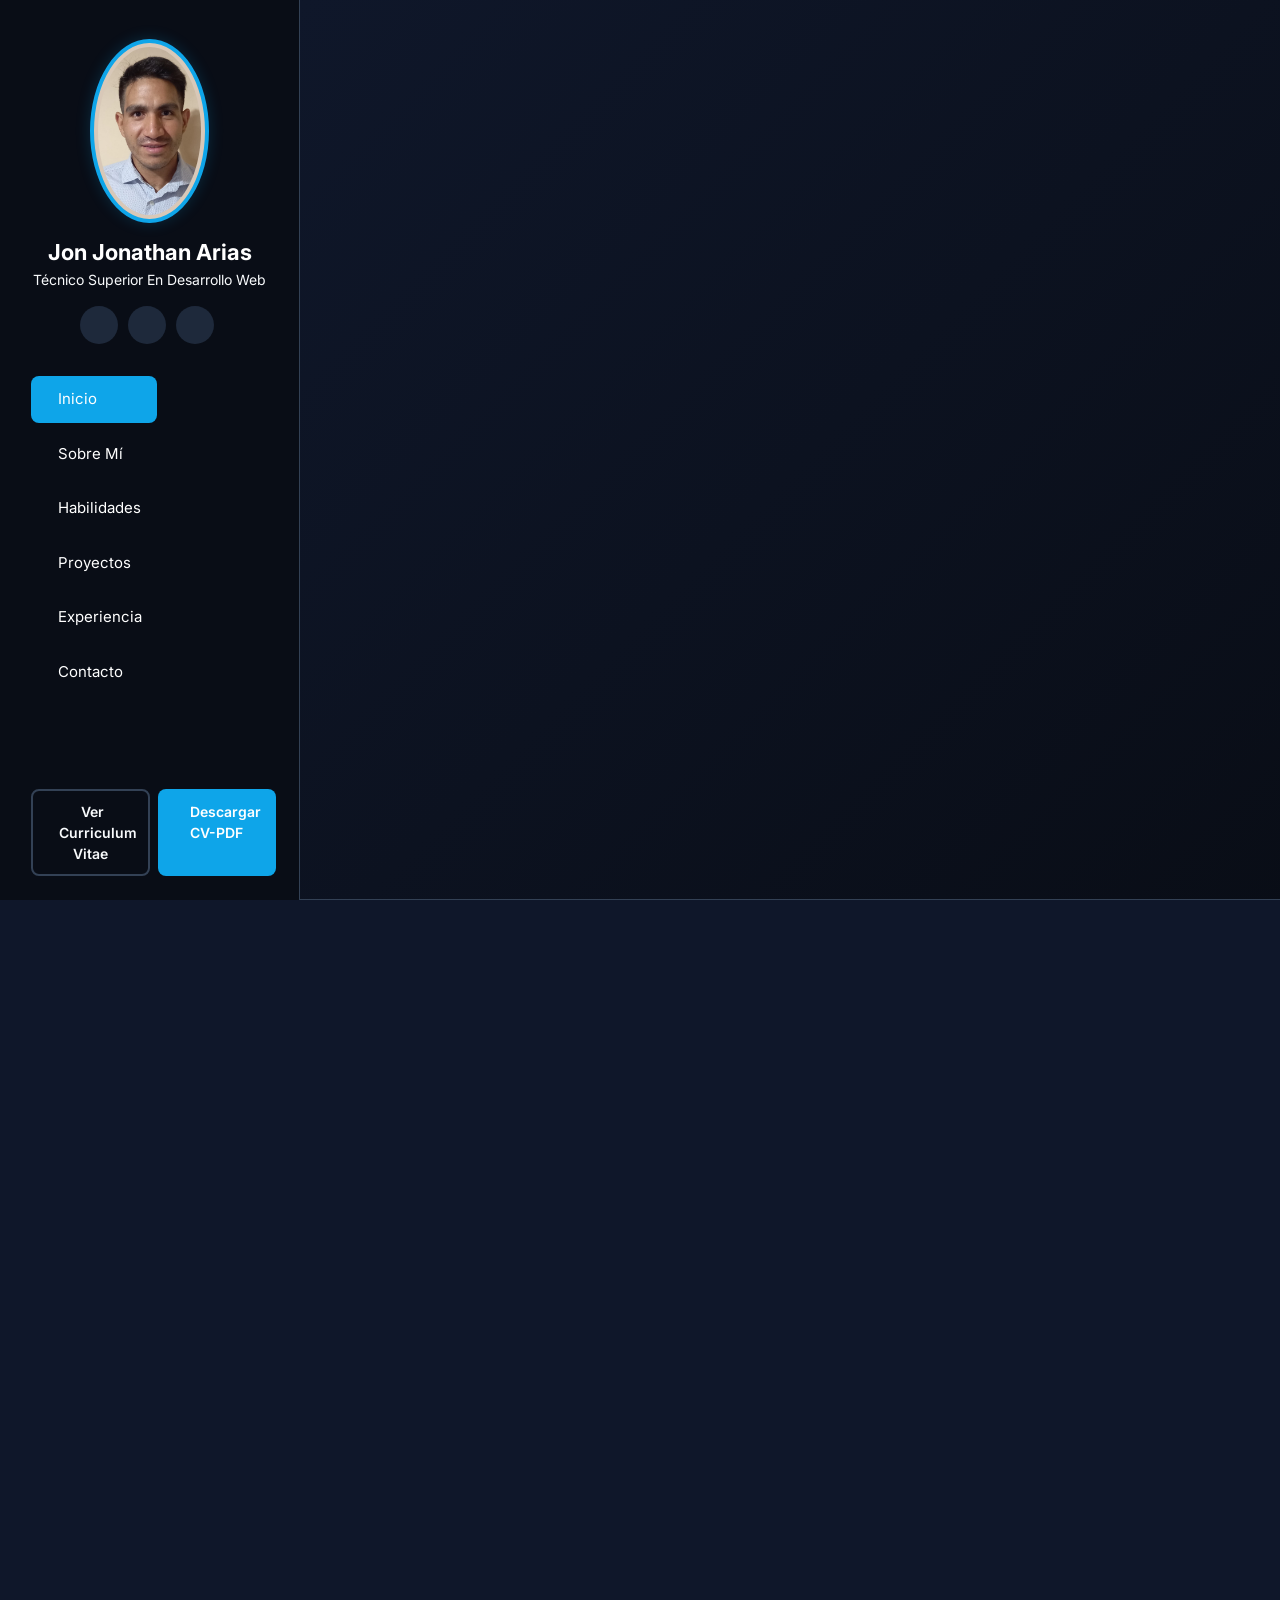
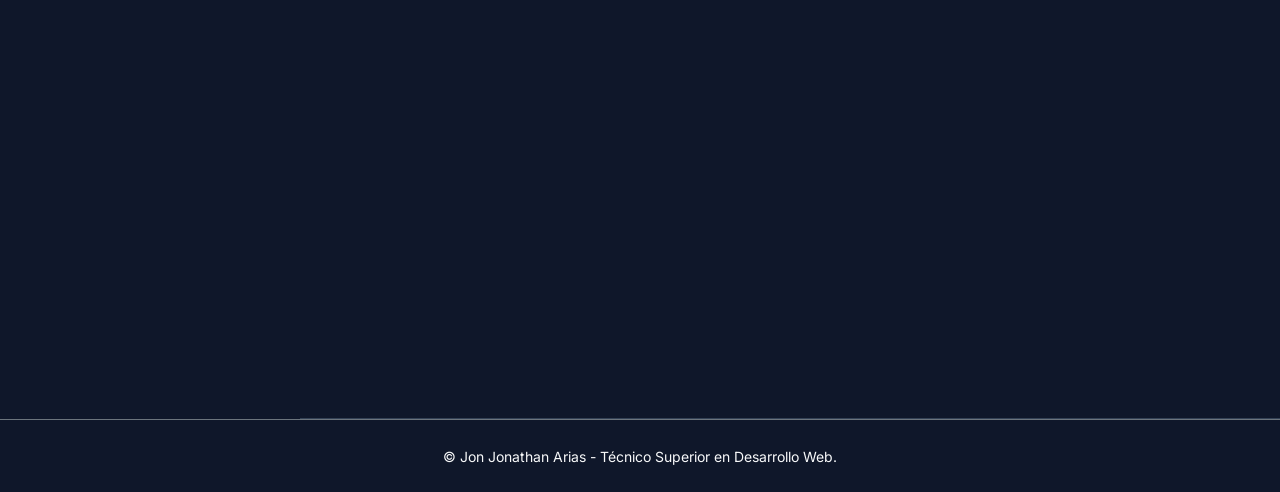
==== commit 8e40f736: "se acomodo el archivo js, css, y se agrego colapso al header en pantallas mobile" ====
--- a/index.html
+++ b/index.html
@@ -20,7 +20,7 @@
   <link href="https://unpkg.com/aos@2.3.1/dist/aos.css" rel="stylesheet">
 
   <!-- Template Main CSS File -->
-  <link rel="stylesheet" href="assets/css/estilos.css">
+  <link rel="stylesheet" href="assets/css/style.css">
 
   <!-- EmailJS SDK -->
   <script type="text/javascript" src="https://cdn.jsdelivr.net/npm/@emailjs/browser@3/dist/email.min.js"></script>
@@ -29,10 +29,13 @@
 <body>
 
   <!-- Mobile Toggle Button -->
-  <button type="button" class="mobile-nav-toggle d-lg-none" id="mobileToggle"><i class="bi bi-list"></i></button>
+  <!-- Cambiar d-lg-none por d-xl-none -->
+  <button type="button" class="mb-5  mobile-nav-toggle d-xl-none" id="mobileToggle">
+    <i class="bi bi-list"></i>
+  </button>
 
   <!-- ======= Header Sidebar ======= -->
-  <header id="header" class="position-fixed top-0 start-0 bottom-0 overflow-y-auto">
+  <header id="header" >
     <div class="d-flex flex-column min-vh-100 p-3">
 
       <div class="profile mt-2">
@@ -71,6 +74,9 @@
 
     </div>
   </header>
+  <!-- Overlay para mobile -->
+  <div class="mobile-nav-overlay"></div>
+
 
   <!-- ======= Main Content Area ======= -->
   <main id="main">
@@ -282,10 +288,10 @@
                     'assets/img/projects/covacha-img-3.png'
                   ], 'Covacha Sala De Musica')">
                 
-                <img src="assets/img/projects/covacha-preview.png" class="slide-img img-1" alt="Covacha Vista 1">
-                <img src="assets/img/projects/covacha-img-1.png" class="slide-img img-2" alt="Covacha Vista 2">
-                <img src="assets/img/projects/covacha-img-2.png" class="slide-img img-3" alt="Covacha Vista 3">
-                <img src="assets/img/projects/covacha-img-3.png" class="slide-img img-4" alt="Covacha Vista 4">
+                <img src="assets/img/projects/covacha-preview.png" loading="lazy" class="slide-img img-1" alt="Covacha Vista 1">
+                <img src="assets/img/projects/covacha-img-1.png" loading="lazy" class="slide-img img-2" alt="Covacha Vista 2">
+                <img src="assets/img/projects/covacha-img-2.png" loading="lazy" class="slide-img img-3" alt="Covacha Vista 3">
+                <img src="assets/img/projects/covacha-img-3.png" loading="lazy" class="slide-img img-4" alt="Covacha Vista 4">
                 
                 <div class="hover-dots position-absolute bottom-0 start-50 translate-middle-x mb-2 d-flex gap-1">
                   <span class="dot active"></span>
@@ -336,9 +342,9 @@
                     'assets/img/projects/popus-img-3.png'
                   ], 'Popus Pizzería')">
                 
-                <img src="assets/img/projects/popus-img-1.png" class="slide-img img-1" alt="Popus Vista 1">
-                <img src="assets/img/projects/popus-img-2.png" class="slide-img img-2" alt="Popus Vista 2">
-                <img src="assets/img/projects/popus-img-3.png" class="slide-img img-3" alt="Popus Vista 3">
+                <img src="assets/img/projects/popus-img-1.png" loading="lazy" class="slide-img img-1" alt="Popus Vista 1">
+                <img src="assets/img/projects/popus-img-2.png" loading="lazy" class="slide-img img-2" alt="Popus Vista 2">
+                <img src="assets/img/projects/popus-img-3.png" loading="lazy" class="slide-img img-3" alt="Popus Vista 3">
                 
                 <div class="hover-dots position-absolute bottom-0 start-50 translate-middle-x mb-2 d-flex gap-1">
                   <span class="dot active"></span>
@@ -391,7 +397,7 @@
                     'assets/img/projects/cercamio-preview.png',
                   ], 'CercaMio ')">
                 
-                <img src="assets/img/projects/cercamio-preview.png" class="slide-img img-1" alt="CercaMio Vista 1">
+                <img src="assets/img/projects/cercamio-preview.png" loading="lazy" class="slide-img img-1" alt="CercaMio Vista 1">
                 
                 
                 <div class="hover-dots position-absolute bottom-0 start-50 translate-middle-x mb-2 d-flex gap-1">
@@ -683,135 +689,13 @@
     </div>
   </footer>
 
+  <!-- Anti-Spam & Navigation Script -->
+  <script src="assets/js/main.js"></script>
   <!-- Vendor JS Files -->
   <script src="https://cdn.jsdelivr.net/npm/bootstrap@5.3.0/dist/js/bootstrap.bundle.min.js"></script>
   <script src="https://unpkg.com/aos@2.3.1/dist/aos.js"></script>
 
-  <!-- Anti-Spam & Navigation Script -->
-  <script>
-    // Inicializar EmailJS con tu Public Key
-    (function() {
-      emailjs.init("eGFEOpbKyzXnRq8Lo"); // Public Key de EmailJS
-    })();
-
-    async function handleContactSubmit(event) {
-      event.preventDefault();
-
-      const form = event.target;
-      const btnSubmit = document.getElementById('btnSubmit');
-
-      // 1. Verificación Honeypot Anti-Spam
-      const botCheck = document.getElementById('honeypot').value;
-      if (botCheck !== "") {
-        // Si el bot llenó el campo oculto, simula éxito para no dar pistas
-        showAlert('¡Mensaje enviado con éxito!', 'alert-success');
-        form.reset();
-        return;
-      }
-
-      // 2. Feedback visual en el botón
-      btnSubmit.disabled = true;
-      btnSubmit.innerHTML = `<span class="spinner-border spinner-border-sm me-2" role="status" aria-hidden="true"></span>Enviando...`;
-
-      // 3. Envío seguro mediante EmailJS
-      const serviceID = "service_b9gafiy";   // Service ID
-      const templateID = "template_81wfh71"; // Reemplazar con tu Template ID
-
-      try {
-        await emailjs.sendForm(serviceID, templateID, form);
-        showAlert('¡Mensaje enviado con éxito! Me pondré en contacto contigo pronto.', 'alert-success');
-        form.reset();
-      } catch (error) {
-        showAlert('Ocurrió un problema al enviar el mensaje. Inténtalo de nuevo.', 'alert-danger');
-        console.error('EmailJS Error:', error);
-      } finally {
-        btnSubmit.disabled = false;
-        btnSubmit.innerHTML = `<i class="bi bi-send me-2"></i>Enviar Mensaje`;
-      }
-    }
-
-    function showAlert(message, typeClass) {
-      const alertBox = document.getElementById('contactAlert');
-      alertBox.className = `alert ${typeClass} text-center py-2 px-3 small rounded mb-3`;
-      alertBox.textContent = message;
-      alertBox.classList.remove('d-none');
-    }
-
-    //Funcion para el modal
-    function openProjectModal(images, title) {
-      document.getElementById('imageModalLabel').textContent = title || 'Vista Previa';
-      
-      const singleContainer = document.getElementById('singleImageContainer');
-      const carouselContainer = document.getElementById('modalCarousel');
-      const singleImg = document.getElementById('modalSingleImage');
-      const carouselInner = document.getElementById('carouselInner');
-      const carouselIndicators = document.getElementById('carouselIndicators');
-
-      // Limpiar contenido previo
-      carouselInner.innerHTML = '';
-      carouselIndicators.innerHTML = '';
-
-      if (images.length === 1) {
-        // Mostrar solo 1 imagen
-        singleImg.src = images[0];
-        singleContainer.classList.remove('d-none');
-        carouselContainer.classList.add('d-none');
-      } else {
-        // Mostrar Slider / Carrusel
-        singleContainer.classList.add('d-none');
-        carouselContainer.classList.remove('d-none');
-
-        images.forEach((src, index) => {
-          const isActive = index === 0 ? 'active' : '';
-
-          // Agregar indicadores (puntos inferiores)
-          carouselIndicators.innerHTML += `
-            <button type="button" data-bs-target="#modalCarousel" data-bs-slide-to="${index}" class="${isActive}" aria-current="${index === 0 ? 'true' : 'false'}"></button>
-          `;
-
-          // Agregar imágenes al carrusel
-          carouselInner.innerHTML += `
-            <div class="carousel-item ${isActive}">
-              <img src="${src}" class="img-fluid rounded border border-secondary" alt="Preview ${index + 1}" style="max-height: 75vh; width: 100%; object-fit: contain;">
-            </div>
-          `;
-        });
-
-        // Reiniciar la instancia del carrusel de Bootstrap
-        const carouselElement = document.getElementById('modalCarousel');
-        const carouselInstance = bootstrap.Carousel.getOrCreateInstance(carouselElement);
-        carouselInstance.to(0);
-      }
-    }
-
-    // Inicializar Animaciones
-    AOS.init({
-      duration: 800,
-      once: true
-    });
-
-    // Mobile Navbar Toggle
-    const mobileToggle = document.getElementById('mobileToggle');
-    const header = document.getElementById('header');
-
-    mobileToggle.addEventListener('click', function() {
-      header.classList.toggle('header-show');
-      this.querySelector('i').classList.toggle('bi-list');
-      this.querySelector('i').classList.toggle('bi-x');
-    });
-
-    // Cierre automático de menú móvil
-    document.querySelectorAll('#navbar a').forEach(navLink => {
-      navLink.addEventListener('click', () => {
-        if (header.classList.contains('header-show')) {
-          header.classList.remove('header-show');
-          mobileToggle.querySelector('i').classList.add('bi-list');
-          mobileToggle.querySelector('i').classList.remove('bi-x');
-        }
-      });
-    });
-    
-  </script>
+  
 
 </body>
 </html>
--- a/assets/css/style.css
+++ b/assets/css/style.css
@@ -0,0 +1,625 @@
+    :root {
+      --primary-color: #0ea5e9;
+      --primary-hover: #0284c7;
+      --bg-dark: #0f172a;
+      --bg-card: #1e293b;
+      --text-main: #f8fafc;
+      --text-muted: #ffff;
+      --border-color: #334155;
+    }
+
+    body {
+      font-family: 'Inter', sans-serif;
+      background-color: var(--bg-dark);
+      color: var(--text-main);
+      overflow-x: hidden;
+    }
+
+    code, pre, .tech-badge {
+      font-family: 'Fira Code', monospace;
+    }
+
+    /* Header & Navigation */
+    #header {
+      position: fixed;
+      top: 0;
+      left: 0;
+      bottom: 0;
+      width: 300px;
+      transition: all ease-in-out 0.5s;
+      z-index: 9997;
+      padding: 0 15px;
+      background: #090d16;
+      overflow-y: auto;
+      border-right: 1px solid var(--border-color);
+    }
+    /* Estilos para navegadores WebKit (Chrome, Edge, Safari) */
+    #header::-webkit-scrollbar {
+      width: 6px; /* Ancho fino y elegante */
+    }
+
+    #header::-webkit-scrollbar-track {
+      background: #0b0f19; /* Fondo oscuro acorde al sidebar */
+      border-radius: 10px;
+    }
+
+    #header::-webkit-scrollbar-thumb {
+      background: #1e293b; /* Color discreto para la barra */
+      border-radius: 10px;
+      transition: background 0.3s ease;
+    }
+
+    #header::-webkit-scrollbar-thumb:hover {
+      background: #0ea5e9; /* Resaltado en azul cyan al pasar el cursor */
+    }
+
+    /* Soporte para Firefox */
+    #header {
+      scrollbar-width: thin;
+      scrollbar-color: #1e293b #0b0f19;
+      overflow-y: auto; /* Asegura el scroll vertical cuando haga falta */
+    }
+
+    .profile img {
+      margin: 15px auto;
+      display: block;
+      width: 150px;
+      height: 150px;
+      border-radius: 50%;
+      border: 4px solid var(--primary-color);
+      object-fit: contain; 
+      background-color: #d8c8b8; /* Un color similar a tu fondo para disimular los bordes */
+      padding: 4px;
+      box-shadow: 0 0 15px rgba(14, 165, 233, 0.2);
+    }
+
+    .profile h1 {
+      font-size: 22px;
+      margin: 0;
+      padding: 0;
+      font-weight: 700;
+      text-align: center;
+      color: #fff;
+    }
+
+    .profile .social-links a, .profile .social-links button {
+      font-size: 18px;
+      display: inline-flex;
+      align-items: center;
+      justify-content: center;
+      background: #1e293b;
+      color: #fff;
+      margin-right: 6px;
+      border-radius: 50%;
+      border: none;
+      width: 38px;
+      height: 38px;
+      transition: 0.3s;
+      cursor: pointer;
+      text-decoration: none;
+    }
+
+    .profile .social-links a:hover, .profile .social-links button:hover {
+      background: var(--primary-color);
+      color: #fff;
+    }
+
+    /* Estilos para contenedores e imágenes de proyectos */
+    .project-img-wrapper {
+      height: 180px;
+      background-color: #0f172a;
+      border: 1px solid rgba(255, 255, 255, 0.1);
+    }
+
+    .project-img {
+      width: 100%;
+      height: 100%;
+      object-fit: cover;
+      object-position: top center;
+      transition: transform 0.4s ease;
+    }
+
+    .custom-card:hover .project-img {
+      transform: scale(1.05);
+    }
+
+    /* Corrección de contraste en textos explicativos */
+    .custom-card p.text-light {
+      color: #cbd5e1 !important;
+    }
+
+    /* Contenedor del Slider */
+    .hover-slider {
+      height: 190px;
+      background-color: #0f172a;
+      border: 1px solid rgba(255, 255, 255, 0.1);
+    }
+
+    /* Imágenes superpuestas */
+    .hover-slider .slide-img {
+      position: absolute;
+      top: 0;
+      left: 0;
+      width: 100%;
+      height: 100%;
+      object-fit: cover;
+      object-position: top center;
+      opacity: 0;
+      transition: opacity 0.4s ease-in-out;
+    }
+
+    /* Imagen por defecto cuando no hay hover */
+    .hover-slider .slide-img.img-1 {
+      opacity: 1;
+    }
+
+    /* Cursor e indicación de expandir imagen */
+    .cursor-pointer {
+      cursor: pointer;
+    }
+
+    .img-overlay-icon {
+      position: absolute;
+      top: 10px;
+      right: 10px;
+      background: rgba(15, 23, 42, 0.7);
+      color: #0ea5e9;
+      width: 32px;
+      height: 32px;
+      border-radius: 50%;
+      display: flex;
+      align-items: center;
+      justify-content: center;
+      opacity: 0;
+      transition: opacity 0.3s ease;
+      pointer-events: none;
+      font-size: 0.9rem;
+    }
+
+    .project-img-wrapper:hover .img-overlay-icon,
+    .hover-slider:hover .img-overlay-icon {
+      opacity: 1;
+    }
+
+    /* Estandarización de estilo y altura de botones */
+    .custom-card .btn {
+      padding: 0.5rem 0.75rem;
+      font-size: 0.875rem;
+      font-weight: 500;
+      display: inline-flex;
+      align-items: center;
+      justify-content: center;
+      border-radius: 6px;
+      min-height: 38px;
+    }
+
+    /* Estilos para el slider del Modal */
+    #modalCarousel .carousel-control-prev,
+    #modalCarousel .carousel-control-next {
+      width: 8%;
+      background: rgba(0, 0, 0, 0.3);
+      border-radius: 6px;
+    }
+
+    #modalCarousel .carousel-indicators [data-bs-target] {
+      background-color: #0ea5e9;
+      height: 4px;
+    }
+
+    /* Animación al pasar el ratón por la tarjeta */
+    .custom-card:hover .hover-slider .img-1 {
+      animation: slideSequence1 6s infinite;
+    }
+
+    .custom-card:hover .hover-slider .img-2 {
+      animation: slideSequence2 6s infinite;
+    }
+
+    .custom-card:hover .hover-slider .img-3 {
+      animation: slideSequence3 6s infinite;
+    }
+
+    /* Secuencia de la animación de 3 imágenes (2 segundos cada una) */
+    @keyframes slideSequence1 {
+      0%, 30%, 100% { opacity: 1; }
+      33%, 97% { opacity: 0; }
+    }
+
+    @keyframes slideSequence2 {
+      0%, 30% { opacity: 0; }
+      33%, 63% { opacity: 1; }
+      66%, 100% { opacity: 0; }
+    }
+
+    @keyframes slideSequence3 {
+      0%, 63% { opacity: 0; }
+      66%, 96% { opacity: 1; }
+      100% { opacity: 0; }
+    }
+
+    /* Puntos de referencia visual */
+    .hover-dots .dot {
+      width: 6px;
+      height: 6px;
+      border-radius: 50%;
+      background-color: rgba(255, 255, 255, 0.4);
+      transition: background-color 0.3s;
+    }
+
+    .custom-card:hover .hover-dots .dot {
+      background-color: #0ea5e9;
+    }
+
+    .nav-menu * {
+      margin: 0;
+      padding: 0;
+      list-style: none;
+    }
+
+    .nav-menu > ul > li {
+      position: relative;
+      white-space: nowrap;
+    }
+
+    .nav-menu a, .nav-menu a:focus {
+      display: flex;
+      align-items: center;
+      color: var(--text-muted);
+      padding: 12px 15px;
+      margin-bottom: 8px;
+      transition: 0.3s;
+      font-size: 15px;
+      border-radius: 8px;
+      text-decoration: none;
+    }
+
+    .nav-menu a i {
+      font-size: 20px;
+      padding-right: 12px;
+      color: var(--text-muted);
+    }
+
+    .nav-menu a:hover, .nav-menu .active, .nav-menu .active:focus {
+      text-decoration: none;
+      color: #fff;
+      background: var(--primary-color);
+    }
+
+    .nav-menu a:hover i, .nav-menu .active i {
+      color: #fff;
+    }
+
+    /* Main Content Area */
+    #main {
+      margin-left: 300px;
+    }
+
+    @media (max-width: 991px) {
+      #header {
+        left: -300px;
+        transition: all 0.3s ease-in-out;
+      }
+      #header.header-show {
+        left: 0;
+      }
+      #main {
+        margin-left: 0;
+      }
+    }
+
+    /* Hero Section */
+    #hero {
+      width: 100%;
+      height: 100vh;
+      background: linear-gradient(135deg, rgba(15, 23, 42, 0.95), rgba(9, 13, 22, 0.98)), url('https://images.unsplash.com/photo-1555066931-4365d14bab8c?auto=format&fit=crop&w=1920&q=80') center center;
+      background-size: cover;
+      position: relative;
+      padding: 0 15px;
+    }
+
+    #hero h1 {
+      margin: 0 0 10px 0;
+      font-size: 52px;
+      font-weight: 700;
+      line-height: 56px;
+      color: #fff;
+    }
+
+    #hero h2 {
+      
+      letter-spacing: -0.5px;
+    }
+
+    #hero p {
+      color: var(--text-muted);
+      margin-bottom: 30px;
+      font-size: 24px;
+    }
+
+    #hero p span {
+      color: var(--primary-color);
+      border-bottom: 2px solid var(--primary-color);
+      padding-bottom: 4px;
+    }
+
+    #hero p.max-w-700 {
+      max-width: 720px;
+      line-height: 1.6;
+      color: var(--text-muted) !important;
+    }
+
+    .btn-custom {
+      background: var(--primary-color);
+      color: #fff;
+      padding: 12px 28px;
+      border-radius: 8px;
+      font-weight: 600;
+      text-decoration: none;
+      transition: 0.3s;
+      display: inline-block;
+      margin-right: 12px;
+      border: none;
+      cursor: pointer;
+    }
+
+    .btn-custom:hover {
+      background: var(--primary-hover);
+      color: #fff;
+      transform: translateY(-2px);
+    }
+
+    .btn-outline-custom {
+      border: 2px solid var(--border-color);
+      color: var(--text-main);
+      padding: 10px 26px;
+      border-radius: 8px;
+      font-weight: 600;
+      text-decoration: none;
+      transition: 0.3s;
+      display: inline-block;
+    }
+
+    .btn-outline-custom:hover {
+      border-color: var(--primary-color);
+      color: var(--primary-color);
+    }
+
+    /* Sections General */
+    section {
+      padding: 80px 0;
+      border-bottom: 1px solid var(--border-color);
+    }
+
+    .section-title {
+      padding-bottom: 30px;
+    }
+
+    .section-title h2 {
+      font-size: 32px;
+      font-weight: bold;
+      margin-bottom: 15px;
+      padding-bottom: 15px;
+      position: relative;
+      color: #fff;
+    }
+
+    .section-title h2::after {
+      content: '';
+      position: absolute;
+      display: block;
+      width: 50px;
+      height: 3px;
+      background: var(--primary-color);
+      bottom: 0;
+      left: 0;
+    }
+
+    .section-title p {
+      margin-bottom: 0;
+      color: var(--text-muted);
+    }
+
+    /* Cards & Badges */
+    .custom-card {
+      background: var(--bg-card);
+      border: 1px solid var(--border-color);
+      border-radius: 12px;
+      padding: 25px;
+      height: 100%;
+      transition: all 0.3s ease;
+    }
+
+    .custom-card:hover {
+      transform: translateY(-5px);
+      border-color: var(--primary-color);
+    }
+
+    .tech-badge {
+      background: rgba(14, 165, 233, 0.1);
+      color: var(--primary-color);
+      border: 1px solid rgba(14, 165, 233, 0.2);
+      padding: 4px 10px;
+      border-radius: 6px;
+      font-size: 0.82rem;
+      display: inline-block;
+      margin-right: 6px;
+      margin-bottom: 8px;
+    }
+
+    /* Timeline Resume */
+    .resume-item {
+      padding: 0 0 20px 20px;
+      margin-top: -2px;
+      border-left: 2px solid var(--border-color);
+      position: relative;
+    }
+
+    .resume-item::before {
+      content: "";
+      position: absolute;
+      width: 14px;
+      height: 14px;
+      border-radius: 50px;
+      left: -8px;
+      top: 0;
+      background: var(--bg-dark);
+      border: 2px solid var(--primary-color);
+    }
+
+    .resume-item h4 {
+      line-height: 18px;
+      font-size: 18px;
+      font-weight: 600;
+      color: #fff;
+      margin-bottom: 8px;
+    }
+
+    .resume-item h5 {
+      font-size: 13px;
+      background: rgba(255, 255, 255, 0.05);
+      padding: 4px 12px;
+      display: inline-block;
+      font-weight: 600;
+      margin-bottom: 10px;
+      border-radius: 4px;
+      color: var(--primary-color);
+    }
+
+    /* Estilos para el formulario en modo oscuro */
+    .form-control-custom {
+      background-color: #0f172a !important; /* Fondo oscuro acorde a la tarjeta */
+      border: 1px solid #1e293b !important;
+      color: #f8fafc !important; /* Texto blanco/claro siempre visible */
+      border-radius: 8px;
+      padding: 12px 16px;
+      transition: all 0.3s ease;
+    }
+
+    /* Color del texto de sugerencia (Placeholder) */
+    .form-control-custom::placeholder {
+      color: #64748b !important;
+      opacity: 1;
+    }
+
+    /* Estado al enfocar o hacer clic en un input */
+    .form-control-custom:focus {
+      background-color: #0f172a !important;
+      color: #ffffff !important;
+      border-color: #0ea5e9 !important; /* Borde azul cyan al enfocar */
+      box-shadow: 0 0 0 0.25rem rgba(14, 165, 233, 0.25) !important;
+      outline: none;
+    }
+    /* Prevenir que el autocompletado de Chrome cambie el fondo a azul o blanco */
+    .form-control-custom:-webkit-autofill,
+    .form-control-custom:-webkit-autofill:hover, 
+    .form-control-custom:-webkit-autofill:focus {
+      -webkit-text-fill-color: #ffffff !important;
+      -webkit-box-shadow: 0 0 0px 1000px #0f172a inset !important;
+      transition: background-color 5000s ease-in-out 0s;
+    }
+
+    /* Estilo para los títulos sobre los inputs */
+    .form-label-custom {
+      color: #94a3b8 !important; /* Color gris claro legible */
+      font-weight: 500;
+      margin-bottom: 6px;
+      display: block;
+    }
+
+    /* Mobile Nav Toggle */
+    .mobile-nav-toggle {
+      position: fixed;
+      right: 15px;
+      top: 15px;
+      z-index: 9998;
+      border: 0;
+      font-size: 24px;
+      transition: all 0.4s;
+      outline: none !important;
+      background-color: var(--primary-color);
+      color: #fff;
+      width: 40px;
+      height: 40px;
+      display: inline-flex;
+      align-items: center;
+      justify-content: center;
+      border-radius: 50%;
+      cursor: pointer;
+      box-shadow: 0 4px 15px rgba(0, 168, 232, 0.4), 
+              0 2px 6px rgba(0, 0, 0, 0.3);
+    }
+
+    /* Efecto Hover para feedback visual */
+    .mobile-nav-toggle:hover {
+      transform: scale(1.08);
+      background-color: #0090c8;
+      box-shadow: 0 6px 20px rgba(0, 168, 232, 0.6);
+    }
+
+    .mobile-nav-toggle i {
+      font-size: 24px;
+      line-height: 0;
+    }
+
+
+    /* Imagen de perfil responsive */
+    .profile img {
+      margin: 15px auto;
+      display: block;
+      width: 50%;          /* relativo al contenedor */
+      max-width: 150px;    /* límite máximo */
+      height: auto;        /* mantiene proporción */
+      border-radius: 50%;
+      border: 4px solid var(--primary-color);
+      object-fit: cover;   /* mejor recorte */
+      object-position: center top;
+      background-color: #d8c8b8;
+      padding: 4px;
+      box-shadow: 0 0 15px rgba(14, 165, 233, 0.2);
+    }
+
+    /* Ajustes para pantallas pequeñas */
+    @media (max-width: 1199px) {
+      #header {
+        left: -300px !important; /* Esconde el menú completamente a la izquierda */
+        transition: left 0.3s ease-in-out;
+      }
+
+      #header.header-show {
+        left: 0 !important; /* Muestra el menú cuando se hace clic en la hamburguesa */
+      }
+
+      #main {
+        margin-left: 0 !important; /* Permite que el contenido tome el 100% del ancho */
+      }
+
+      #hero, .hero-section {
+        padding-top: 80px !important; 
+      }
+    }
+
+    /* Opcional: overlay al abrir menú en mobile */
+    .mobile-nav-overlay {
+      position: fixed;
+      top: 0; left: 0;
+      width: 100%; height: 100%;
+      background: rgba(0,0,0,0.6);
+      z-index: 9996;
+      display: none;
+    }
+
+    #header.header-show ~ .mobile-nav-overlay {
+      display: block;
+    }
+
+
+    @media (max-width: 576px) {
+      #header .mt-auto {
+        flex-direction: column !important;
+      }
+      
+      #header .mt-auto a {
+        width: 100% !important;
+        text-align: center;
+      }
+    }
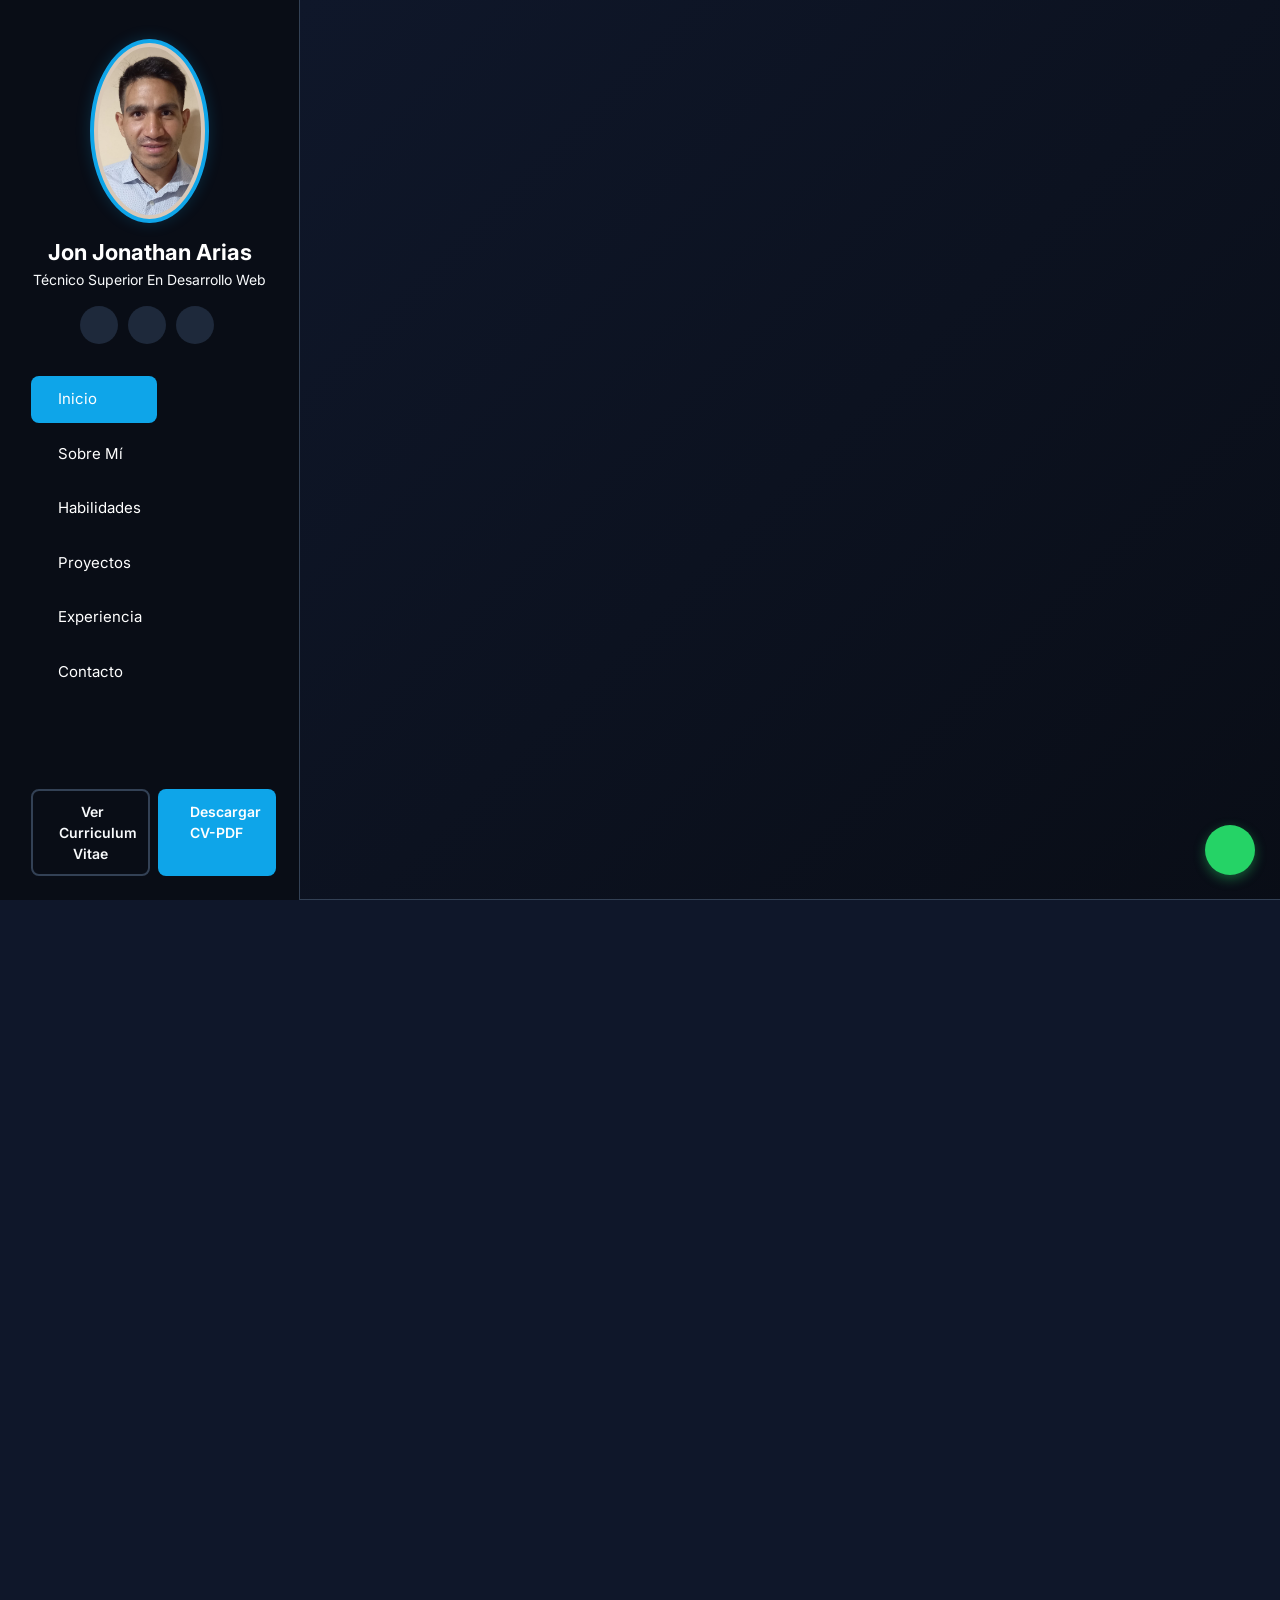
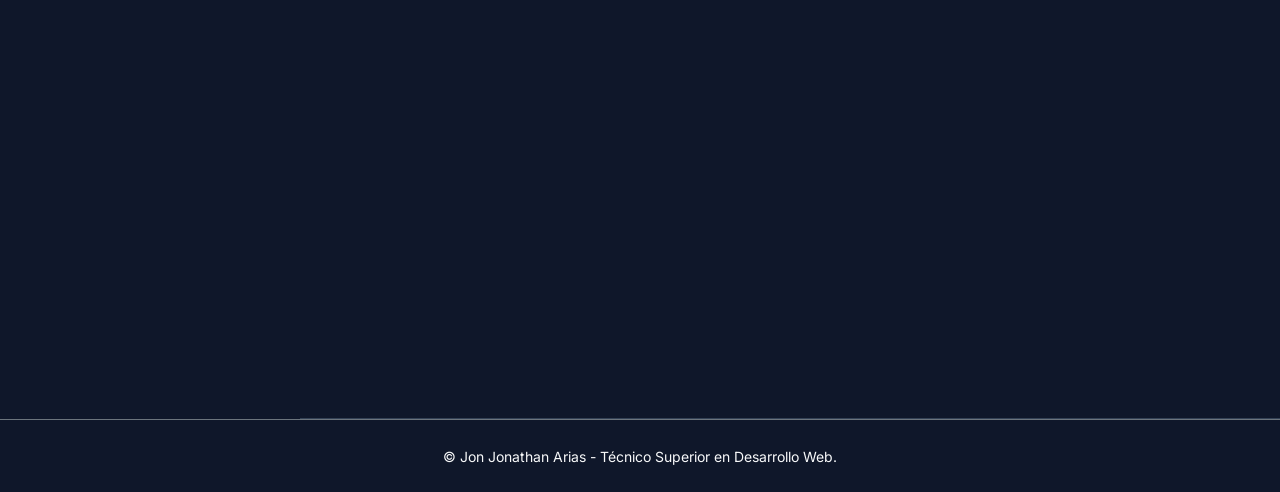
==== commit a2265607: "Optimización Técnica y SEO (Metadatos Open Graph)" ====
--- a/index.html
+++ b/index.html
@@ -5,10 +5,32 @@
   <meta charset="utf-8">
   <meta content="width=device-width, initial-scale=1.0" name="viewport">
 
-  <title>Jon Jonathan Arias | Técnico Superior en Desarrollo Web & Full Stack</title>
-  <meta content="Portafolio Profesional de Jon Jonathan Arias - Técnico Superior en Desarrollo Web y Aplicaciones Digitales. Especialista en C#, Java, Python y JavaScript." name="description">
-  <meta content="Jon Jonathan Arias, Desarrollo Web, Full Stack, C#, .NET, Java, Python, Alpine.js, Argentina, Software Developer" name="keywords">
-
+  <!-- SEO Principal -->
+  <title>Jon Jonathan Arias | Desarrollador Full Stack</title>
+  <meta name="title" content="Jon Jonathan Arias | Desarrollador Full Stack">
+  <meta name="description" content="Técnico Superior en Desarrollo Web y Aplicaciones Digitales. Especializado en soluciones integrales Full Stack: Frontend, Backend e integración de APIs REST.">
+  <meta name="keywords" content="Desarrollador Web, Full Stack, Software Engineer, C#, Java, JavaScript, Python, Flutter, Argentina">
+  <meta name="author" content="Jon Jonathan Arias">
+  <meta name="robots" content="index, follow">
+
+  <!-- Open Graph / Facebook / LinkedIn / WhatsApp -->
+  <meta property="og:type" content="website">
+  <meta property="og:url" content="https://jonjonathanarias.github.io/"> <!-- Reemplaza con tu URL real cuando despliegues -->
+  <meta property="og:title" content="Jon Jonathan Arias | Desarrollador Full Stack">
+  <meta property="og:description" content="Técnico Superior en Desarrollo Web y Aplicaciones Digitales. Especializado en soluciones integrales Full Stack y desarrollo de aplicaciones web y móviles.">
+  <meta property="og:image" content="https://jonjonathanarias.github.io/assets/img/og-preview.png"> <!-- Ruta absoluta a la imagen de vista previa -->
+  <meta property="og:image:width" content="1200">
+  <meta property="og:image:height" content="630">
+
+  <!-- Twitter / X -->
+  <meta property="twitter:card" content="summary_large_image">
+  <meta property="twitter:url" content="https://jonjonathanarias.github.io/">
+  <meta property="twitter:title" content="Jon Jonathan Arias | Desarrollador Full Stack">
+  <meta property="twitter:description" content="Técnico Superior en Desarrollo Web y Aplicaciones Digitales. Especializado en soluciones integrales Full Stack y desarrollo de aplicaciones web y móviles.">
+  <meta property="twitter:image" content="https://jonjonathanarias.github.io/assets/img/og-preview.png">
+
+  <!-- Favicon -->
+  <link rel="icon" type="image/png" href="assets/img/favicon.ico">
   <!-- Favicons -->
   <link href="https://cdnjs.cloudflare.com/ajax/libs/bootstrap-icons/1.11.1/font/bootstrap-icons.min.css" rel="stylesheet">
   
@@ -30,7 +52,7 @@
 
   <!-- Mobile Toggle Button -->
   <!-- Cambiar d-lg-none por d-xl-none -->
-  <button type="button" class="mb-5  mobile-nav-toggle d-xl-none" id="mobileToggle">
+  <button type="button" class=" mobile-nav-toggle d-xl-none" id="mobileToggle">
     <i class="bi bi-list"></i>
   </button>
 
@@ -119,7 +141,7 @@
         </div>
 
         <div class="row gy-4">
-          <div class="col-lg-7">
+          <div class="col-lg-7" data-aos="fade-right" data-aos-delay="100">
             <p class="lead text-white">
               Técnico Superior en Desarrollo Web y Aplicaciones Digitales graduado del Instituto Superior Politécnico Córdoba.
             </p>
@@ -131,7 +153,7 @@
             </p>
           </div>
 
-          <div class="col-lg-5">
+          <div class="col-lg-5" data-aos="fade-left" data-aos-delay="200">
             <div class="custom-card">
               <h4 class="text-white mb-3">
                 <i class="bi bi-person-badge text-info me-2"></i>Perfil Profesional
@@ -191,7 +213,7 @@
 
         <div class="row g-4">
 
-          <div class="col-md-6 col-lg-3">
+          <div class="col-md-6 col-lg-3" data-aos="fade-up" data-aos-delay="100">
             <div class="custom-card">
               <div class="text-info fs-2 mb-2"><i class="bi bi-display"></i></div>
               <h5 class="text-white">Frontend & UI/GUI</h5>
@@ -209,7 +231,7 @@
           </div>
 
           <div class="col-md-6 col-lg-3">
-            <div class="custom-card">
+            <div class="custom-card" data-aos="fade-up" data-aos-delay="200">
               <div class="text-info fs-2 mb-2"><i class="bi bi-server"></i></div>
               <h5 class="text-white">Backend</h5>
               <p class="--text-muted small">APIs REST, arquitectura orientada a servicios y MVC.</p>
@@ -225,7 +247,7 @@
           </div>
 
           <div class="col-md-6 col-lg-3">
-            <div class="custom-card">
+            <div class="custom-card" data-aos="fade-up" data-aos-delay="400">
               <div class="text-info fs-2 mb-2"><i class="bi bi-code-square"></i></div>
               <h5 class="text-white">Lenguajes</h5>
               <p class="--text-muted small">Lenguajes de programación estructurados y orientados a objetos.</p>
@@ -241,7 +263,7 @@
           </div>
 
           <div class="col-md-6 col-lg-3">
-            <div class="custom-card">
+            <div class="custom-card" data-aos="fade-up" data-aos-delay="500">
               <div class="text-info fs-2 mb-2"><i class="bi bi-tools"></i></div>
               <h5 class="text-white">Herramientas & BBDD</h5>
               <p class="--text-muted small">Control de versiones, bases de datos y entornos.</p>
@@ -274,7 +296,7 @@
         <div class="row g-4">
 
           <!-- Covacha Sala -->
-          <div class="col-lg-4 col-md-6">
+          <div class="col-lg-4 col-md-6" data-aos="zoom-in" data-aos-delay="100">
             <div class="custom-card d-flex flex-column h-100">
               
               <!-- Contenedor Hover Slider con Modal Trigger -->
@@ -329,7 +351,7 @@
           </div>
 
           <!-- Popus Pizzeria -->
-          <div class="col-lg-4 col-md-6">
+          <div class="col-lg-4 col-md-6" data-aos="zoom-in" data-aos-delay="200">
             <div class="custom-card d-flex flex-column h-100">
               
               <!-- Contenedor Hover Slider con Modal Trigger -->
@@ -385,7 +407,7 @@
           </div>
 
           <!-- Cercamio.ar -->
-          <div class="col-lg-4 col-md-6">
+          <div class="col-lg-4 col-md-6" data-aos="zoom-in" data-aos-delay="300">
             <div class="custom-card d-flex flex-column h-100">
               
               <!-- Imagen Preview con Modal Trigger -->
@@ -491,7 +513,7 @@
         </div>
 
         <div class="row">
-          <div class="col-lg-6">
+          <div class="col-lg-6" data-aos="fade-right" data-aos-delay="100">
             <h3 class="text-white mb-4"><i class="bi bi-briefcase text-info me-2"></i>Experiencia Profesional</h3>
 
             <div class="resume-item">
@@ -525,7 +547,7 @@
             </div>
           </div>
 
-          <div class="col-lg-6">
+          <div class="col-lg-6" data-aos="fade-right" data-aos-delay="200">
             <h3 class="text-white mb-4"><i class="bi bi-journal-bookmark text-info me-2"></i>Formación Académica</h3>
 
             <div class="resume-item">
@@ -559,12 +581,12 @@
       <div class="container" data-aos="fade-up">
 
         <div class="section-title">
-          <h2>Contacto Seguro</h2>
-          <p>¿Tienes un proyecto en mente o una propuesta laboral? ¡Envíame un mensaje directo!</p>
+          <h2>Contacto Directo</h2>
+          <p>¿Tienes un proyecto en mente o una propuesta laboral? ¡Envíame un mensaje!</p>
         </div>
 
         <div class="row g-4">
-          <div class="col-lg-6">
+          <div class="col-lg-6" data-aos="fade-right" data-aos-delay="100">
             <div class="custom-card">
               <h4 class="text-white mb-4"><i class="bi bi-shield-check text-info me-2"></i>Envío de Mensaje Directo</h4>
               
@@ -604,7 +626,7 @@
             </div>
           </div>
 
-          <div class="col-lg-6">
+          <div class="col-lg-6" data-aos="fade-left" data-aos-delay="200">
             <div class="custom-card h-100 d-flex flex-column justify-content-between p-4">
               <div>
                 <h4 class="text-white mb-4"><i class="bi bi-person-lines-fill text-info me-2"></i>Información de Contacto</h4>
@@ -620,40 +642,29 @@
                   </div>
                 </div>
 
-                <!-- LinkedIn -->
-                <div class="d-flex align-items-center mb-4">
-                  <div class="text-info fs-3 me-3"><i class="bi bi-linkedin"></i></div>
+                <!-- Redes & Mail -->
+                <div class="d-flex align-items-center mb-3">
+                  <div class="text-info fs-4 me-3"><i class="bi bi-linkedin"></i></div>
                   <div>
                     <h6 class="text-white mb-0">LinkedIn</h6>
                     <a href="https://linkedin.com/in/jon-jonathan-arias" target="_blank" class="--text-muted text-decoration-none small">
-                      linkedin.com/in/jon-jonathan-arias <i class="bi bi-arrow-up-right small ms-1"></i>
+                      linkedin.com/in/jon-jonathan-arias <i class="bi bi-arrow-up-right ms-1"></i>
                     </a>
                   </div>
                 </div>
 
-                <!-- GitHub -->
-                <div class="d-flex align-items-center mb-4">
-                  <div class="text-info fs-3 me-3"><i class="bi bi-github"></i></div>
+                <div class="d-flex align-items-center mb-3">
+                  <div class="text-info fs-4 me-3"><i class="bi bi-github"></i></div>
                   <div>
                     <h6 class="text-white mb-0">GitHub</h6>
                     <a href="https://github.com/jonjonathanarias" target="_blank" class="--text-muted text-decoration-none small">
-                      github.com/jonjonathanarias <i class="bi bi-arrow-up-right small ms-1"></i>
+                      github.com/jonjonathanarias <i class="bi bi-arrow-up-right ms-1"></i>
                     </a>
                   </div>
                 </div>
 
-                <!-- Ubicación -->
-                <div class="d-flex align-items-center mb-4">
-                  <div class="text-info fs-3 me-3"><i class="bi bi-geo-alt"></i></div>
-                  <div>
-                    <h6 class="text-white mb-0">Ubicación</h6>
-                    <span class="--text-muted small">Córdoba, Argentina (Trabajo Remoto / Presencial)</span>
-                  </div>
-                </div>
-
-                <!-- Correo Directo -->
-                <div class="d-flex align-items-center mb-4">
-                  <div class="text-info fs-3 me-3"><i class="bi bi-envelope"></i></div>
+                <div class="d-flex align-items-center mb-3">
+                  <div class="text-info fs-4 me-3"><i class="bi bi-envelope"></i></div>
                   <div>
                     <h6 class="text-white mb-0">Correo Electrónico</h6>
                     <a href="mailto:ariasjonjonathan@gmail.com" class="--text-muted text-decoration-none small">
@@ -663,15 +674,7 @@
                 </div>
               </div>
 
-              <!-- Botón de Contacto Rápido por WhatsApp -->
-              <div class="pt-3 border-top border-secondary border-opacity-25">
-                <a href="https://wa.me/5493525404523?text=Hola%20Jon,%20vi%20tu%20portafolio%20y%20me%20gustar%C3%ADa%20contactarte" 
-                  target="_blank" 
-                  class="btn btn-outline-success w-100 py-2 d-flex align-items-center justify-content-center gap-2">
-                  <i class="bi bi-whatsapp fs-5"></i> Contactar por WhatsApp
-                </a>
-              </div>
-
+              
             </div>
           </div>
 
@@ -679,6 +682,14 @@
 
       </div>
     </section>
+    <!-- Botón Flotante de WhatsApp -->
+              <a href="https://wa.me/5493525404523?text=Hola%20Jon,%20vi%20tu%20portafolio%20y%20me%20gustar%C3%ADa%20contactarte" 
+                class="whatsapp-float" 
+                target="_blank" 
+                title="Hablar por WhatsApp">
+                <i class="bi bi-whatsapp"></i>
+              </a>
+              
 
   </main>
 
--- a/assets/css/style.css
+++ b/assets/css/style.css
@@ -12,6 +12,10 @@
       font-family: 'Inter', sans-serif;
       background-color: var(--bg-dark);
       color: var(--text-main);
+      overflow-x: hidden;
+    }
+
+    html, body {
       overflow-x: hidden;
     }
 
@@ -578,6 +582,33 @@
       box-shadow: 0 0 15px rgba(14, 165, 233, 0.2);
     }
 
+    /* Botón Flotante de WhatsApp */
+    .whatsapp-float {
+      position: fixed;
+      width: 50px;
+      height: 50px;
+      bottom: 25px;
+      right: 25px;
+      background-color: #25d366;
+      color: #fff;
+      border-radius: 50px;
+      text-align: center;
+      font-size: 26px;
+      box-shadow: 0 4px 12px rgba(37, 211, 102, 0.4);
+      z-index: 9995;
+      display: flex;
+      align-items: center;
+      justify-content: center;
+      transition: all 0.3s ease;
+      text-decoration: none;
+    }
+
+    .whatsapp-float:hover {
+      color: #fff;
+      transform: scale(1.1);
+      box-shadow: 0 6px 18px rgba(37, 211, 102, 0.6);
+    }
+
     /* Ajustes para pantallas pequeñas */
     @media (max-width: 1199px) {
       #header {
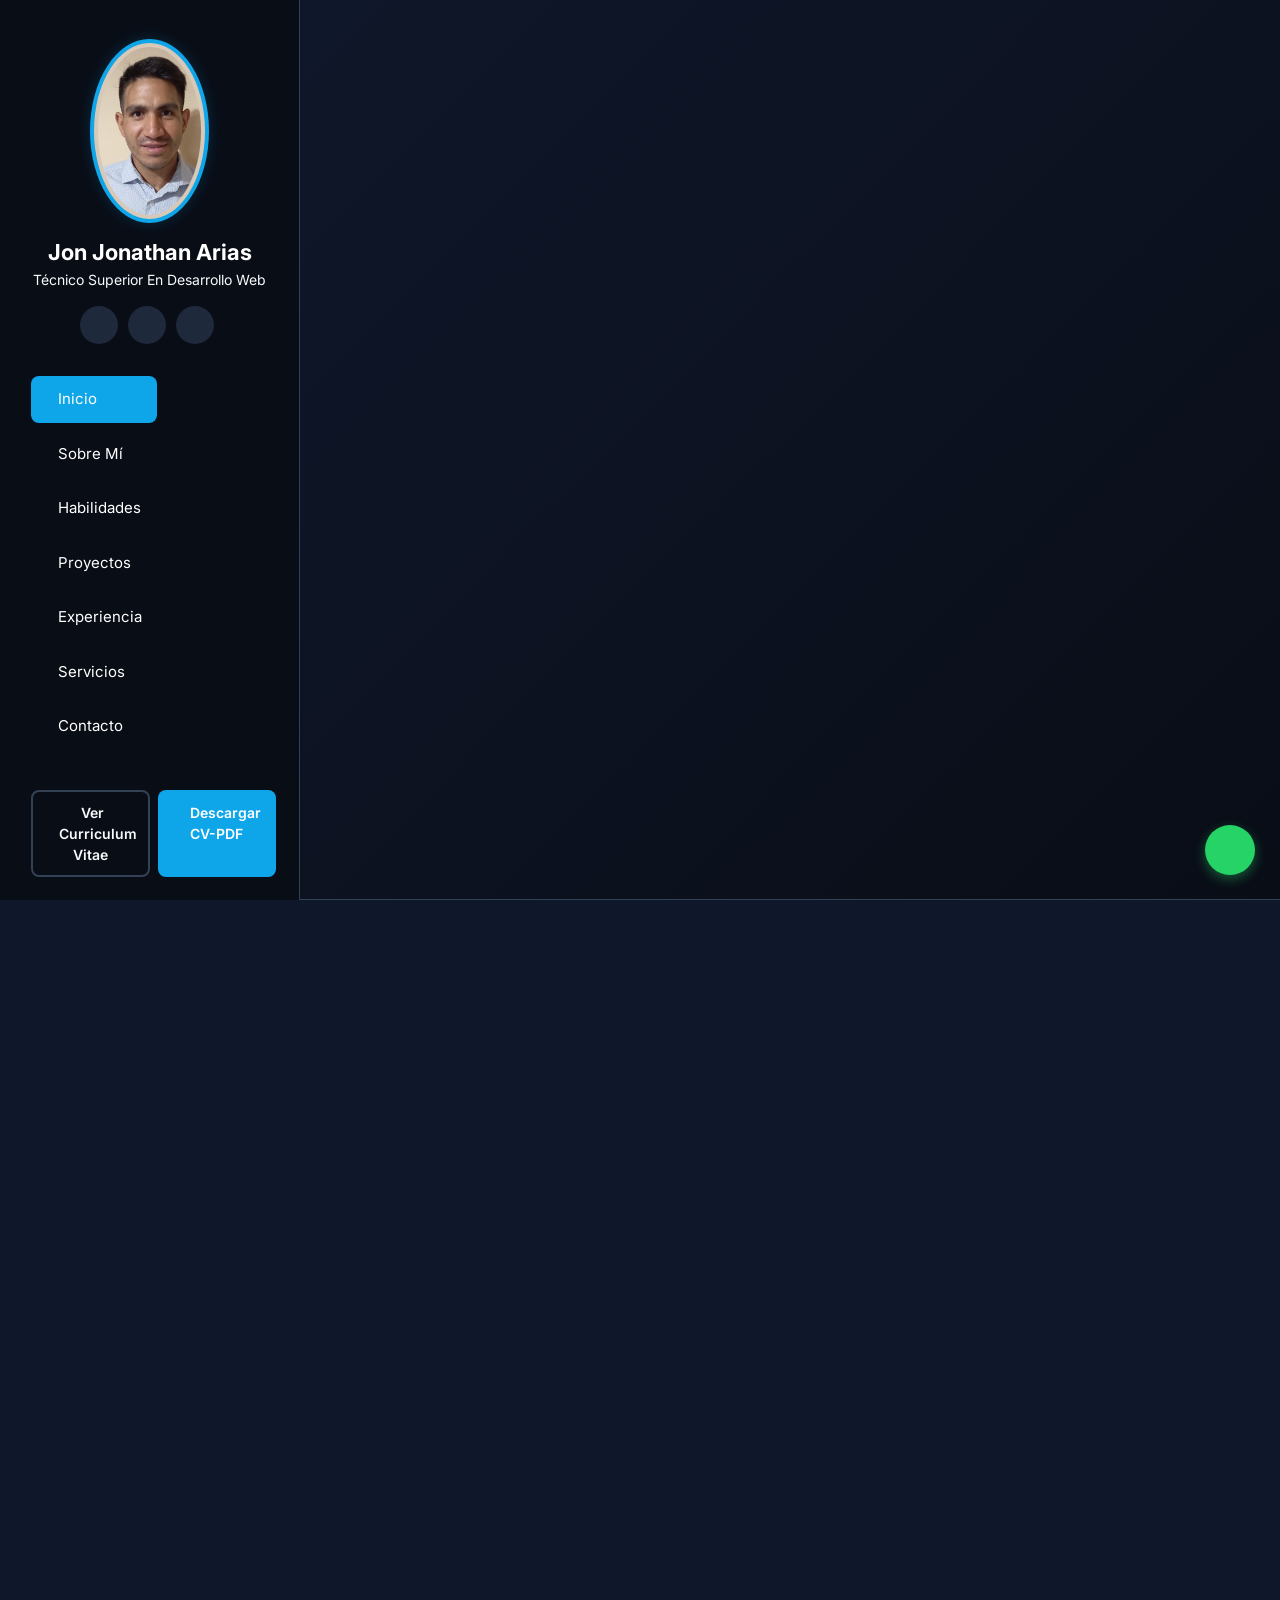
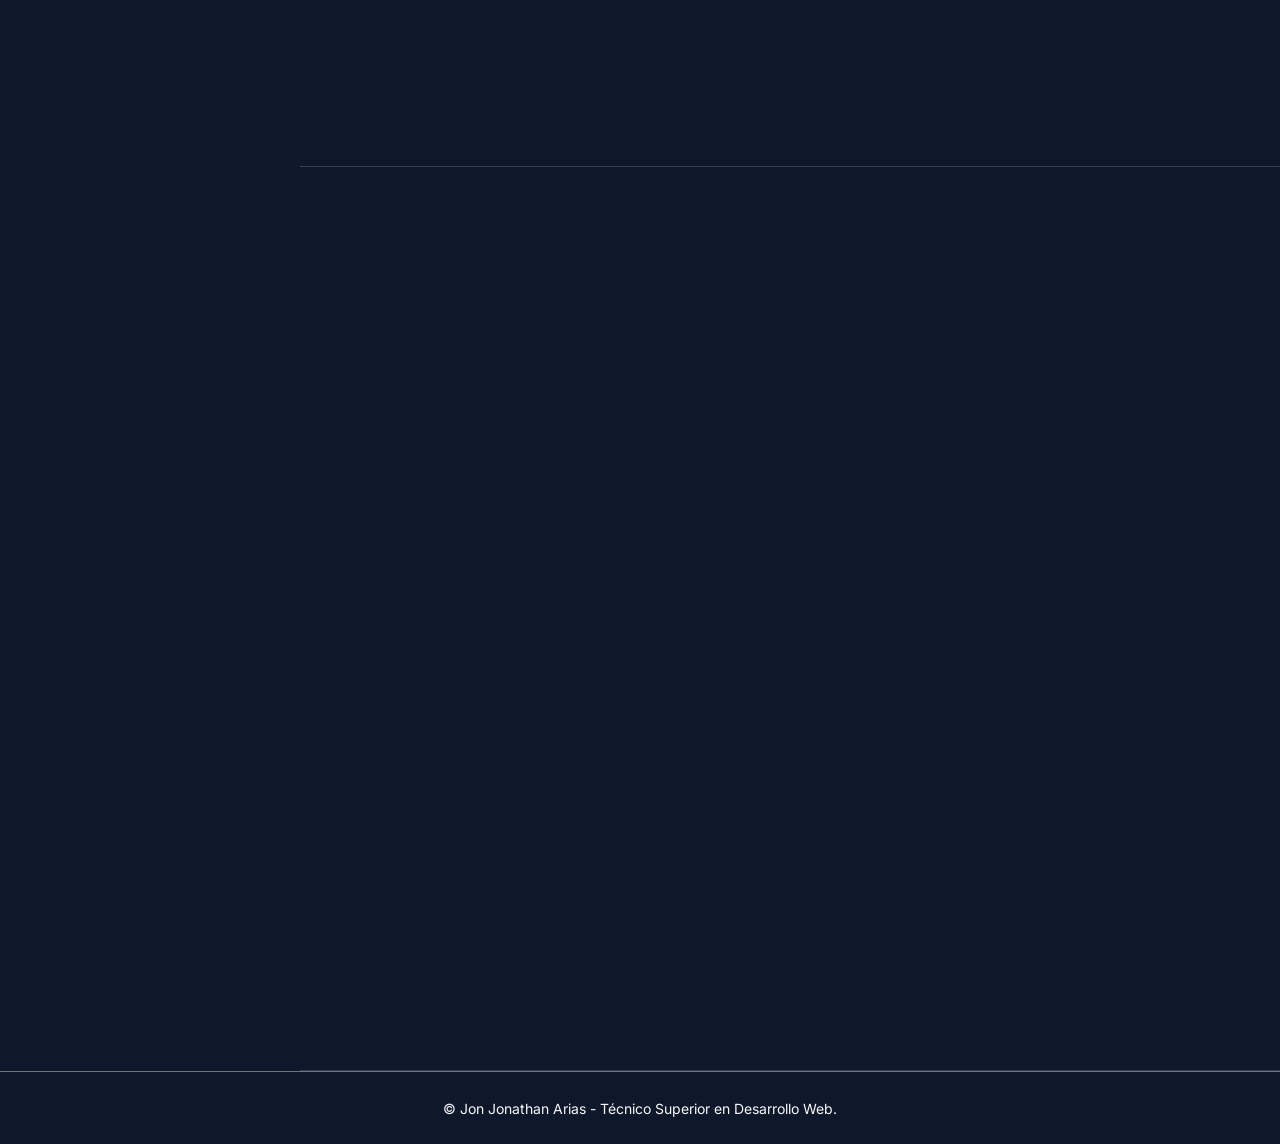
==== commit ae62b5f1: "agrregando servicios y el header responsive" ====
--- a/index.html
+++ b/index.html
@@ -78,6 +78,7 @@
           <li><a href="#skills" class="nav-link"><i class="bi bi-cpu"></i> <span>Habilidades</span></a></li>
           <li><a href="#projects" class="nav-link"><i class="bi bi-code-slash"></i> <span>Proyectos</span></a></li>
           <li><a href="#resume" class="nav-link"><i class="bi bi-file-earmark-text"></i> <span>Experiencia</span></a></li>
+          <li><a href="#services" class="nav-link scrollto"><i class="bi bi-gear"></i><span>Servicios</span></a></li>
           <li><a href="#contact" class="nav-link"><i class="bi bi-envelope"></i> <span>Contacto</span></a></li>
         </ul>
       </nav>
@@ -576,6 +577,84 @@
       </div>
     </section>
 
+    <!-- ======= Sección Servicios / Metodología ======= -->
+    <section id="services" class="services section-bg py-5">
+      <div class="container" data-aos="fade-up">
+
+        <div class="section-title">
+          <h2>Servicios y Metodología</h2>
+          <p>Un proceso estructurado enfocado en transformar ideas y necesidades de negocio en software robusto, escalable y listo para producción.</p>
+        </div>
+
+        <div class="row g-4">
+          <!-- Servicio 1 -->
+          <div class="col-md-6 col-lg-3" data-aos="fade-up" data-aos-delay="100">
+            <div class="custom-card service-card h-100 p-4 d-flex flex-column justify-content-between">
+              <div>
+                <div class="service-icon mb-3">
+                  <i class="bi bi-diagram-3 text-info fs-1"></i>
+                </div>
+                <h4 class="text-white mb-3">1. Requerimientos & Arquitectura</h4>
+                <p class="--text-muted small">
+                  Análisis detallado de la lógica de negocio, modelado de base de datos y definición de la arquitectura óptima para el proyecto.
+                </p>
+              </div>
+              <span class="badge bg-dark text-info border border-info border-opacity-25 w-auto align-self-start mt-3">Fase 1</span>
+            </div>
+          </div>
+
+          <!-- Servicio 2 -->
+          <div class="col-md-6 col-lg-3" data-aos="fade-up" data-aos-delay="200">
+            <div class="custom-card service-card h-100 p-4 d-flex flex-column justify-content-between">
+              <div>
+                <div class="service-icon mb-3">
+                  <i class="bi bi-code-slash text-info fs-1"></i>
+                </div>
+                <h4 class="text-white mb-3">2. Desarrollo Full Stack</h4>
+                <p class="--text-muted small">
+                  Construcción de APIs REST sólidas en backend y maquetación de interfaces intuitivas, dinámicas y responsive en frontend.
+                </p>
+              </div>
+              <span class="badge bg-dark text-info border border-info border-opacity-25 w-auto align-self-start mt-3">Fase 2</span>
+            </div>
+          </div>
+
+          <!-- Servicio 3 -->
+          <div class="col-md-6 col-lg-3" data-aos="fade-up" data-aos-delay="300">
+            <div class="custom-card service-card h-100 p-4 d-flex flex-column justify-content-between">
+              <div>
+                <div class="service-icon mb-3">
+                  <i class="bi bi-phone text-info fs-1"></i>
+                </div>
+                <h4 class="text-white mb-3">3. Apps Móviles & Escritorio</h4>
+                <p class="--text-muted small">
+                  Creación de soluciones nativas y multiplataforma (gestión comercial, sistemas de comanda/tickets, monitoreo geolocalizado).
+                </p>
+              </div>
+              <span class="badge bg-dark text-info border border-info border-opacity-25 w-auto align-self-start mt-3">Fase 3</span>
+            </div>
+          </div>
+
+          <!-- Servicio 4 -->
+          <div class="col-md-6 col-lg-3" data-aos="fade-up" data-aos-delay="400">
+            <div class="custom-card service-card h-100 p-4 d-flex flex-column justify-content-between">
+              <div>
+                <div class="service-icon mb-3">
+                  <i class="bi bi-rocket-takeoff text-info fs-1"></i>
+                </div>
+                <h4 class="text-white mb-3">4. Despliegue & Integración</h4>
+                <p class="--text-muted small">
+                  Pruebas de funcionamiento, integración con hardware local (impresoras/periféricos), despliegue en servidor y puesta en marcha.
+                </p>
+              </div>
+              <span class="badge bg-dark text-info border border-info border-opacity-25 w-auto align-self-start mt-3">Fase 4</span>
+            </div>
+          </div>
+        </div>
+
+      </div>
+    </section>
+
     <!-- ======= Contact Section ======= -->
     <section id="contact" class="contact">
       <div class="container" data-aos="fade-up">
--- a/assets/css/style.css
+++ b/assets/css/style.css
@@ -434,8 +434,9 @@
     }
 
     .custom-card:hover {
-      transform: translateY(-5px);
-      border-color: var(--primary-color);
+      background: rgba(24, 34, 60, 0.75) !important;
+      border-color: rgba(0, 180, 216, 0.35) !important;
+      box-shadow: 0 12px 40px 0 rgba(0, 180, 216, 0.15);
     }
 
     .tech-badge {
@@ -582,6 +583,28 @@
       box-shadow: 0 0 15px rgba(14, 165, 233, 0.2);
     }
 
+    /* Tarjetas de Servicios */
+    .service-card {
+      transition: transform 0.3s ease, box-shadow 0.3s ease, border-color 0.3s ease;
+      border: 1px solid rgba(255, 255, 255, 0.08);
+    }
+
+    .service-card:hover {
+      transform: translateY(-8px);
+      border-color: rgba(0, 180, 216, 0.4);
+      box-shadow: 0 10px 25px rgba(0, 180, 216, 0.15);
+    }
+
+    .service-icon {
+      width: 60px;
+      height: 60px;
+      background: rgba(0, 180, 216, 0.1);
+      border-radius: 12px;
+      display: flex;
+      align-items: center;
+      justify-content: center;
+    }
+
     /* Botón Flotante de WhatsApp */
     .whatsapp-float {
       position: fixed;
@@ -612,12 +635,98 @@
     /* Ajustes para pantallas pequeñas */
     @media (max-width: 1199px) {
       #header {
-        left: -300px !important; /* Esconde el menú completamente a la izquierda */
-        transition: left 0.3s ease-in-out;
+        position: fixed !important;
+        top: 0 !important;
+        left: -100vw !important; /* Escondido 100% a la izquierda */
+        width: 100vw !important;  /* Ocupa el 100% del ancho de la pantalla */
+        height: 100vh !important; /* Ocupa el 100% del alto de la pantalla */
+        height: 100dvh !important; /* Soporte moderno para barras de navegación móviles */
+        
+        background: rgba(11, 19, 43, 0.98) !important; /* Fondo oscuro semi-transparente */
+        backdrop-filter: blur(20px);
+        -webkit-backdrop-filter: blur(20px);
+        
+        z-index: 9998;
+        overflow-y: auto; /* Permite scroll solo dentro del menú si la pantalla es muy pequeña */
+        transition: left 0.3s ease-in-out !important;
+        
+        /* Centrado vertical del contenido del menú */
+        display: flex;
+        flex-direction: column;
+        justify-content: center;
+        padding: 2rem 1.5rem;
       }
 
       #header.header-show {
         left: 0 !important; /* Muestra el menú cuando se hace clic en la hamburguesa */
+      }
+
+      body.mobile-nav-active {
+        overflow: hidden !important;
+      }
+      .mobile-nav-toggle {
+        z-index: 9999 !important; /* Garantiza que siempre quede arriba del menú abierto */
+      }
+
+      /* Escalar foto y textos para que no se vean gigantes */
+      #header .profile img {
+        margin: 15px auto;
+        display: block;
+        width: 150px;
+        height: 150px;
+        border-radius: 50%;
+        border: 4px solid var(--primary-color);
+        object-fit: contain; 
+        background-color: #d8c8b8; /* Un color similar a tu fondo para disimular los bordes */
+        padding: 4px;
+        box-shadow: 0 0 15px rgba(14, 165, 233, 0.2);
+      }
+
+      #header .profile h1 {
+        font-size: 1.25rem !important;
+        margin-bottom: 0.25rem;
+      }
+
+      #header .profile .social-links a {
+        font-size: 1.1rem;
+        width: 36px;
+        height: 36px;
+        line-height: 36px;
+        margin: 0 4px;
+      }
+
+      /* 4. Lista de navegación compacta y legible */
+      .nav-menu {
+        width: 100%;
+        max-width: 320px; /* Limita el ancho para mantener el orden */
+        margin-top: 1rem;
+      }
+
+      .nav-menu ul {
+        padding: 0;
+        list-style: none;
+      }
+
+      .nav-menu a, 
+      .nav-menu a:focus {
+        padding: 10px 15px;
+        font-size: 1.05rem !important;
+        display: flex;
+        align-items: center;
+        justify-content: center;
+        gap: 10px;
+        border-radius: 8px;
+        transition: background-color 0.2s ease;
+      }
+
+      .nav-menu a:hover,
+      .nav-menu .active {
+        background: rgba(0, 180, 216, 0.15);
+      }
+
+      /* Bloquear scroll de la página web al abrir */
+      body.mobile-nav-active {
+        overflow: hidden !important;
       }
 
       #main {
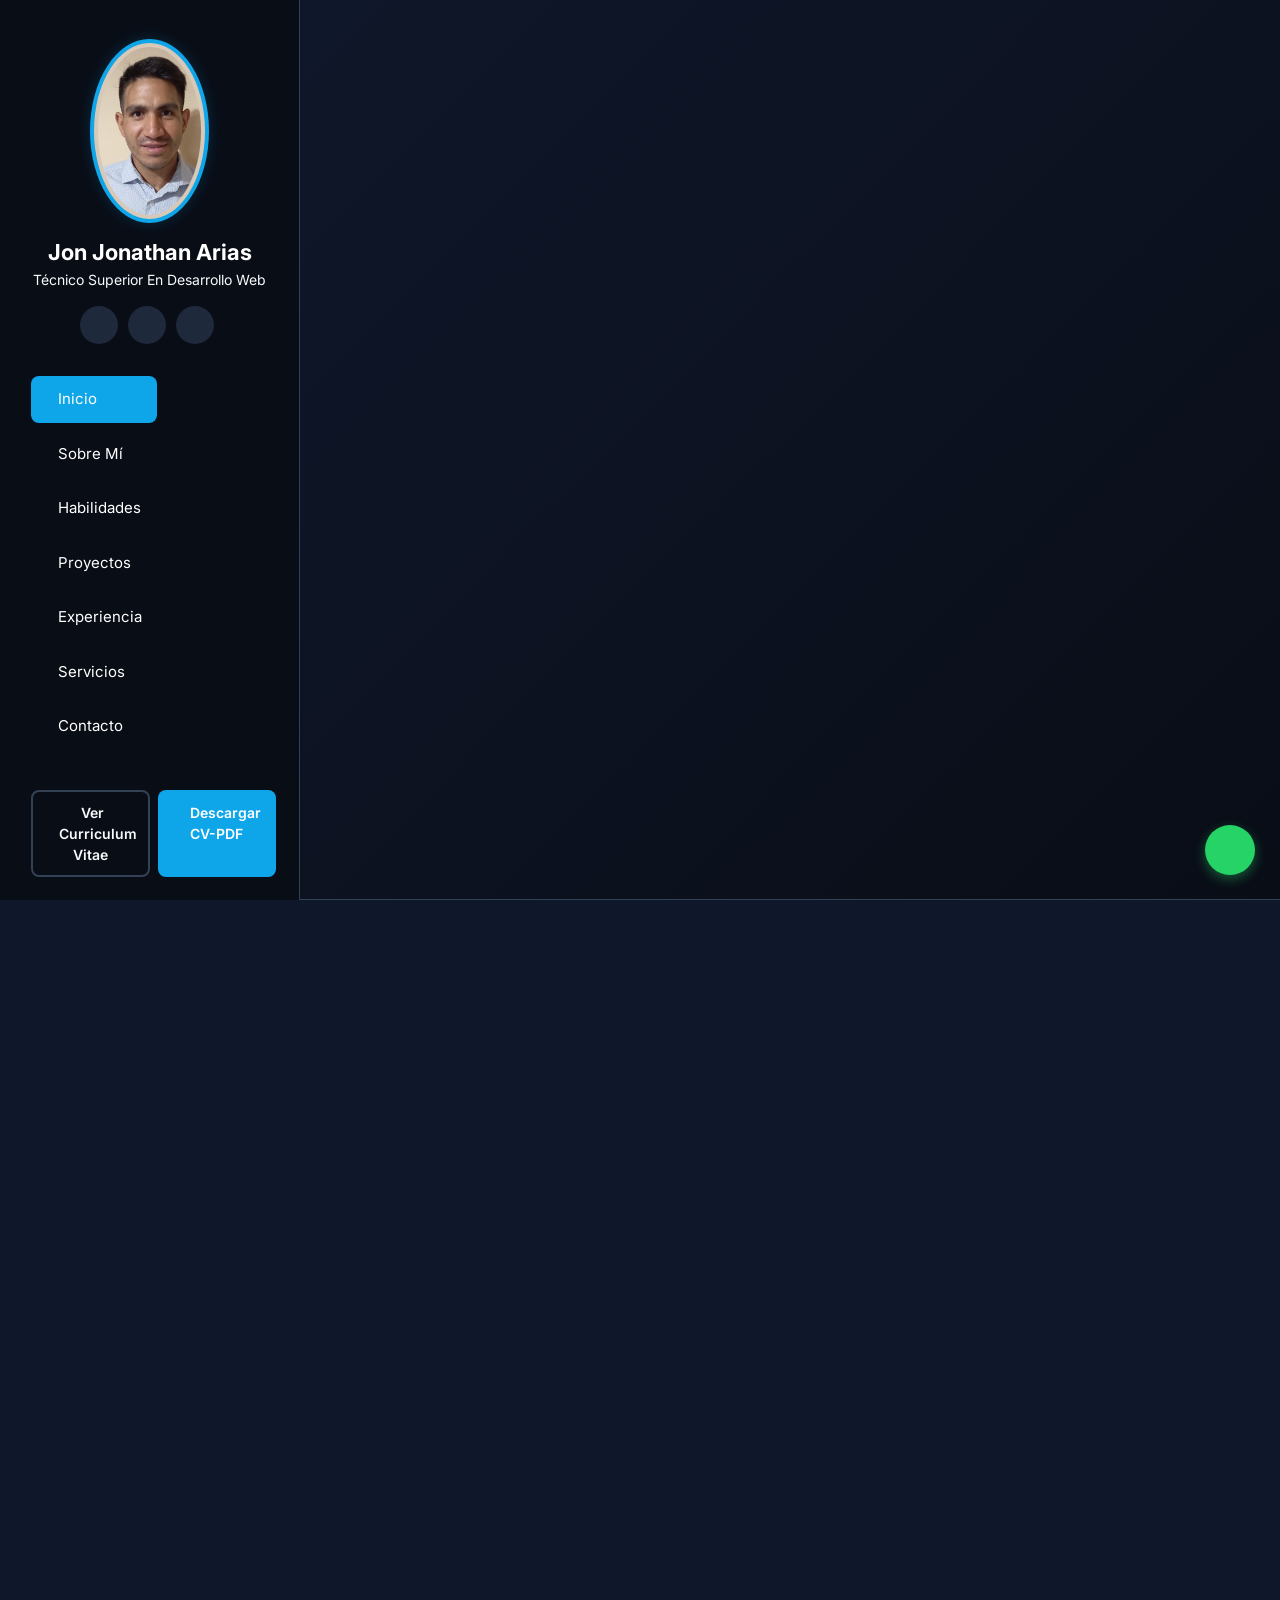
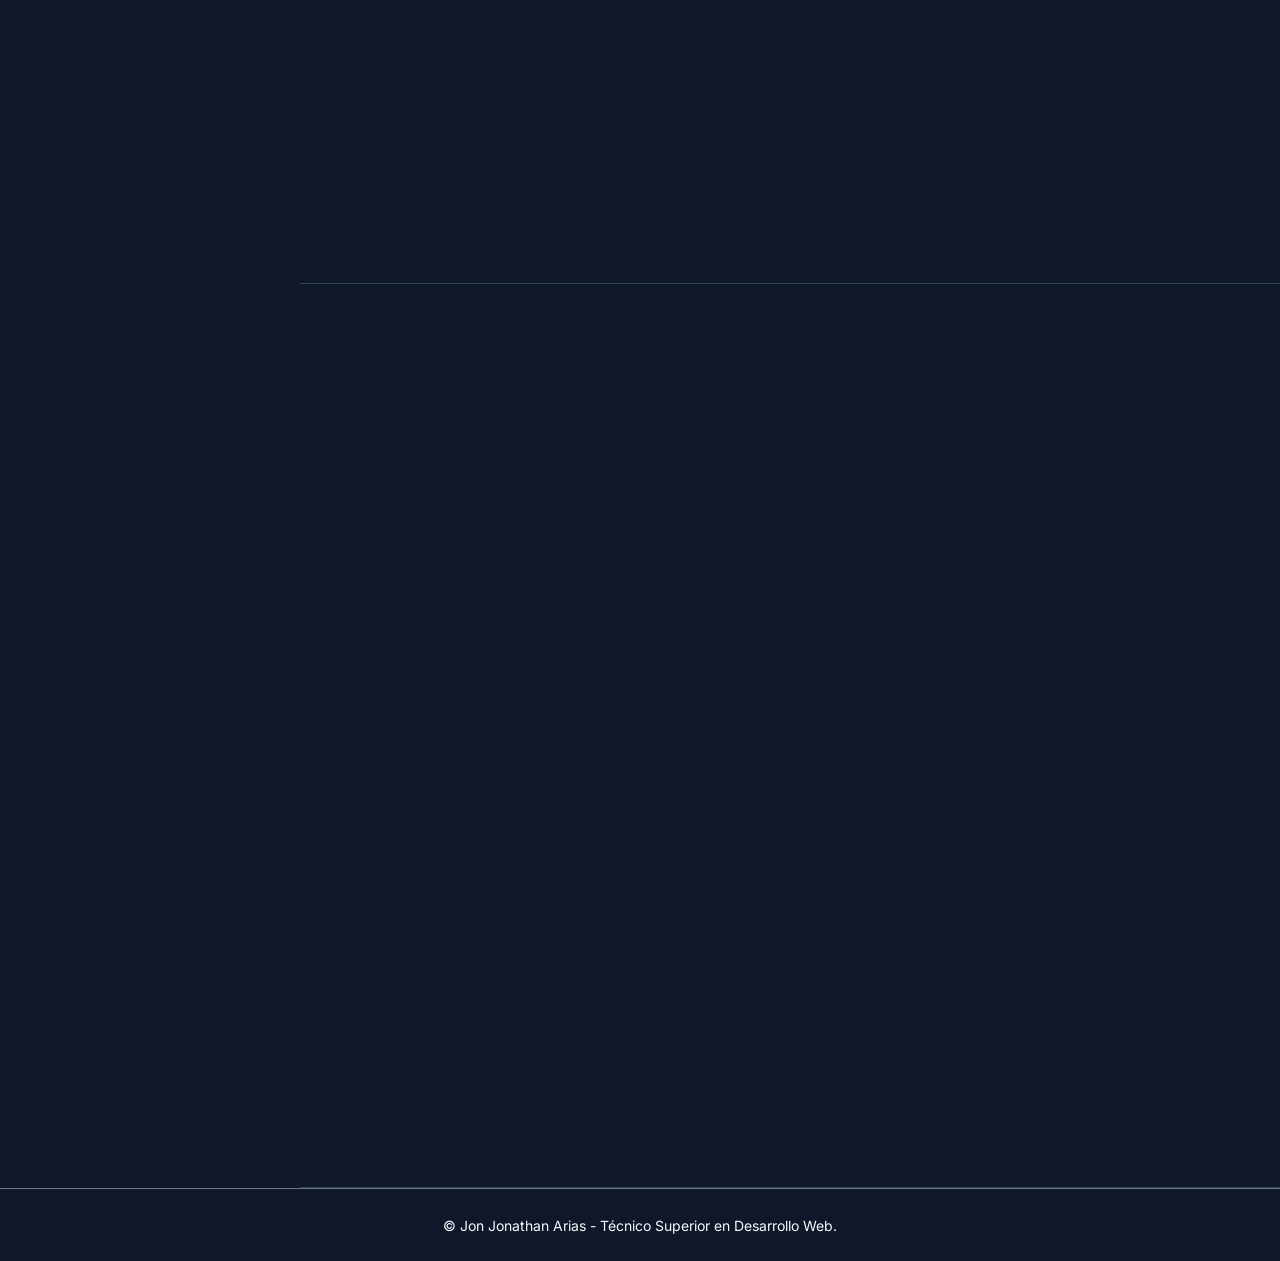
==== commit 0e1aebc4: "Revise educational and skills descriptions in index.html Updated educational background and skills d" ====
--- a/index.html
+++ b/index.html
@@ -164,7 +164,7 @@
                   <i class="bi bi-mortarboard text-info me-2 mt-1"></i>
                   <div>
                     <strong class="text-white d-block">Formación Académica:</strong>
-                    <span class="small text-light">Técnico Superior en Desarrollo Web y Aplicacioness Digitales</span>
+                    <span class="small text-light">Técnico Superior en Desarrollo Web y Aplicaciones Digitales</span>
                   </div>
                 </li>
                 <li class="mb-3 d-flex align-items-start">
@@ -218,10 +218,11 @@
             <div class="custom-card">
               <div class="text-info fs-2 mb-2"><i class="bi bi-display"></i></div>
               <h5 class="text-white">Frontend & UI/GUI</h5>
-              <p class="--text-muted small">Maquetación responsiva, interfaces dinámicas y reacitvas.</p>
+              <p class="--text-muted small">Interfaces web y de escritorio responsivas, dinámicas y reactivas, enfocadas en la usabilidad y el consumo de APIs.</p>
               <div>
                 <span class="tech-badge">Angular</span>
                 <span class="tech-badge">HTML5 / CSS3</span>
+                <span class="tech-badge">JavaScript</span>
                 <span class="tech-badge">Bootstrap</span>
                 <span class="tech-badge">Tailwind CSS</span>
                 <span class="tech-badge">Alpine.js</span>
@@ -235,13 +236,14 @@
             <div class="custom-card" data-aos="fade-up" data-aos-delay="200">
               <div class="text-info fs-2 mb-2"><i class="bi bi-server"></i></div>
               <h5 class="text-white">Backend</h5>
-              <p class="--text-muted small">APIs REST, arquitectura orientada a servicios y MVC.</p>
+              <p class="--text-muted small">Desarrollo de APIs REST, lógica de negocio y aplicaciones bajo arquitectura MVC y servicios.</p>
               <div>
                 <span class="tech-badge">Node.js</span>
                 <span class="tech-badge">Django</span>
                 <span class="tech-badge">Blade</span>
                 <span class="tech-badge">Flask</span>
                 <span class="tech-badge">.NET</span>
+                <span class="tech-badge">Java (APIs REST)</span>
                 <span class="tech-badge">Apache Tomcat</span>
               </div>
             </div>
@@ -251,7 +253,7 @@
             <div class="custom-card" data-aos="fade-up" data-aos-delay="400">
               <div class="text-info fs-2 mb-2"><i class="bi bi-code-square"></i></div>
               <h5 class="text-white">Lenguajes</h5>
-              <p class="--text-muted small">Lenguajes de programación estructurados y orientados a objetos.</p>
+              <p class="--text-muted small">Programación orientada a objetos, lógica web y consultas estructuradas a bases de datos.</p>
               <div>
                 <span class="tech-badge">JavaScript</span>
                 <span class="tech-badge">PHP</span>
@@ -267,7 +269,7 @@
             <div class="custom-card" data-aos="fade-up" data-aos-delay="500">
               <div class="text-info fs-2 mb-2"><i class="bi bi-tools"></i></div>
               <h5 class="text-white">Herramientas & BBDD</h5>
-              <p class="--text-muted small">Control de versiones, bases de datos y entornos.</p>
+              <p class="--text-muted small">Control de versiones, bases de datos relacionales, pruebas de APIs y entornos de trabajo.</p>
               <div>
                 <span class="tech-badge">Git & GitHub</span>
                 <span class="tech-badge">Scrum</span>
@@ -446,6 +448,8 @@
                 <span class="tech-badge">API REST</span>
                 <span class="tech-badge">Blade</span>
                 <span class="tech-badge">Alpine.js</span>
+                <span class="tech-badge">MySQL</span>
+                <span class="tech-badge">HTML5 / CSS3</span>
               </div>
 
               <!-- Botón estandarizado -->
--- a/assets/css/style.css
+++ b/assets/css/style.css
@@ -707,8 +707,7 @@
         list-style: none;
       }
 
-      .nav-menu a, 
-      .nav-menu a:focus {
+      .nav-menu a, .nav-menu a:focus {
         padding: 10px 15px;
         font-size: 1.05rem !important;
         display: flex;
